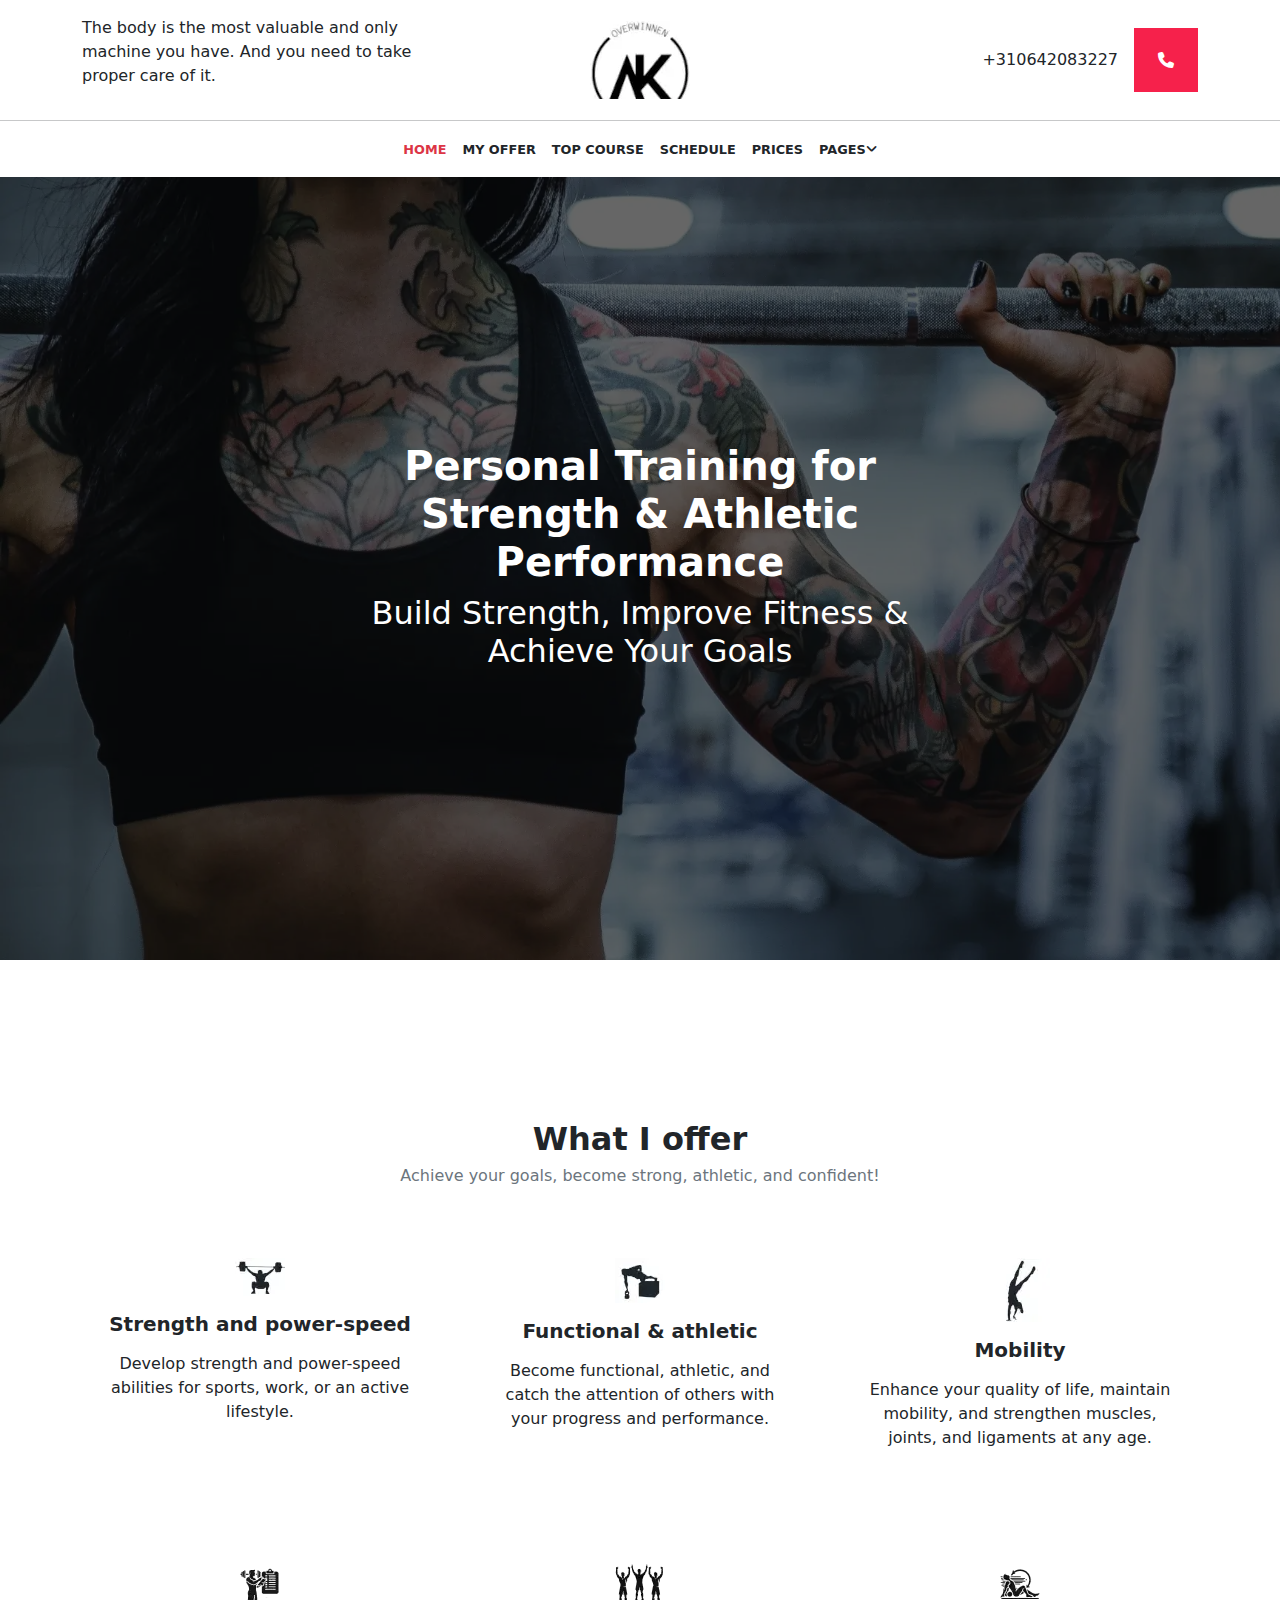
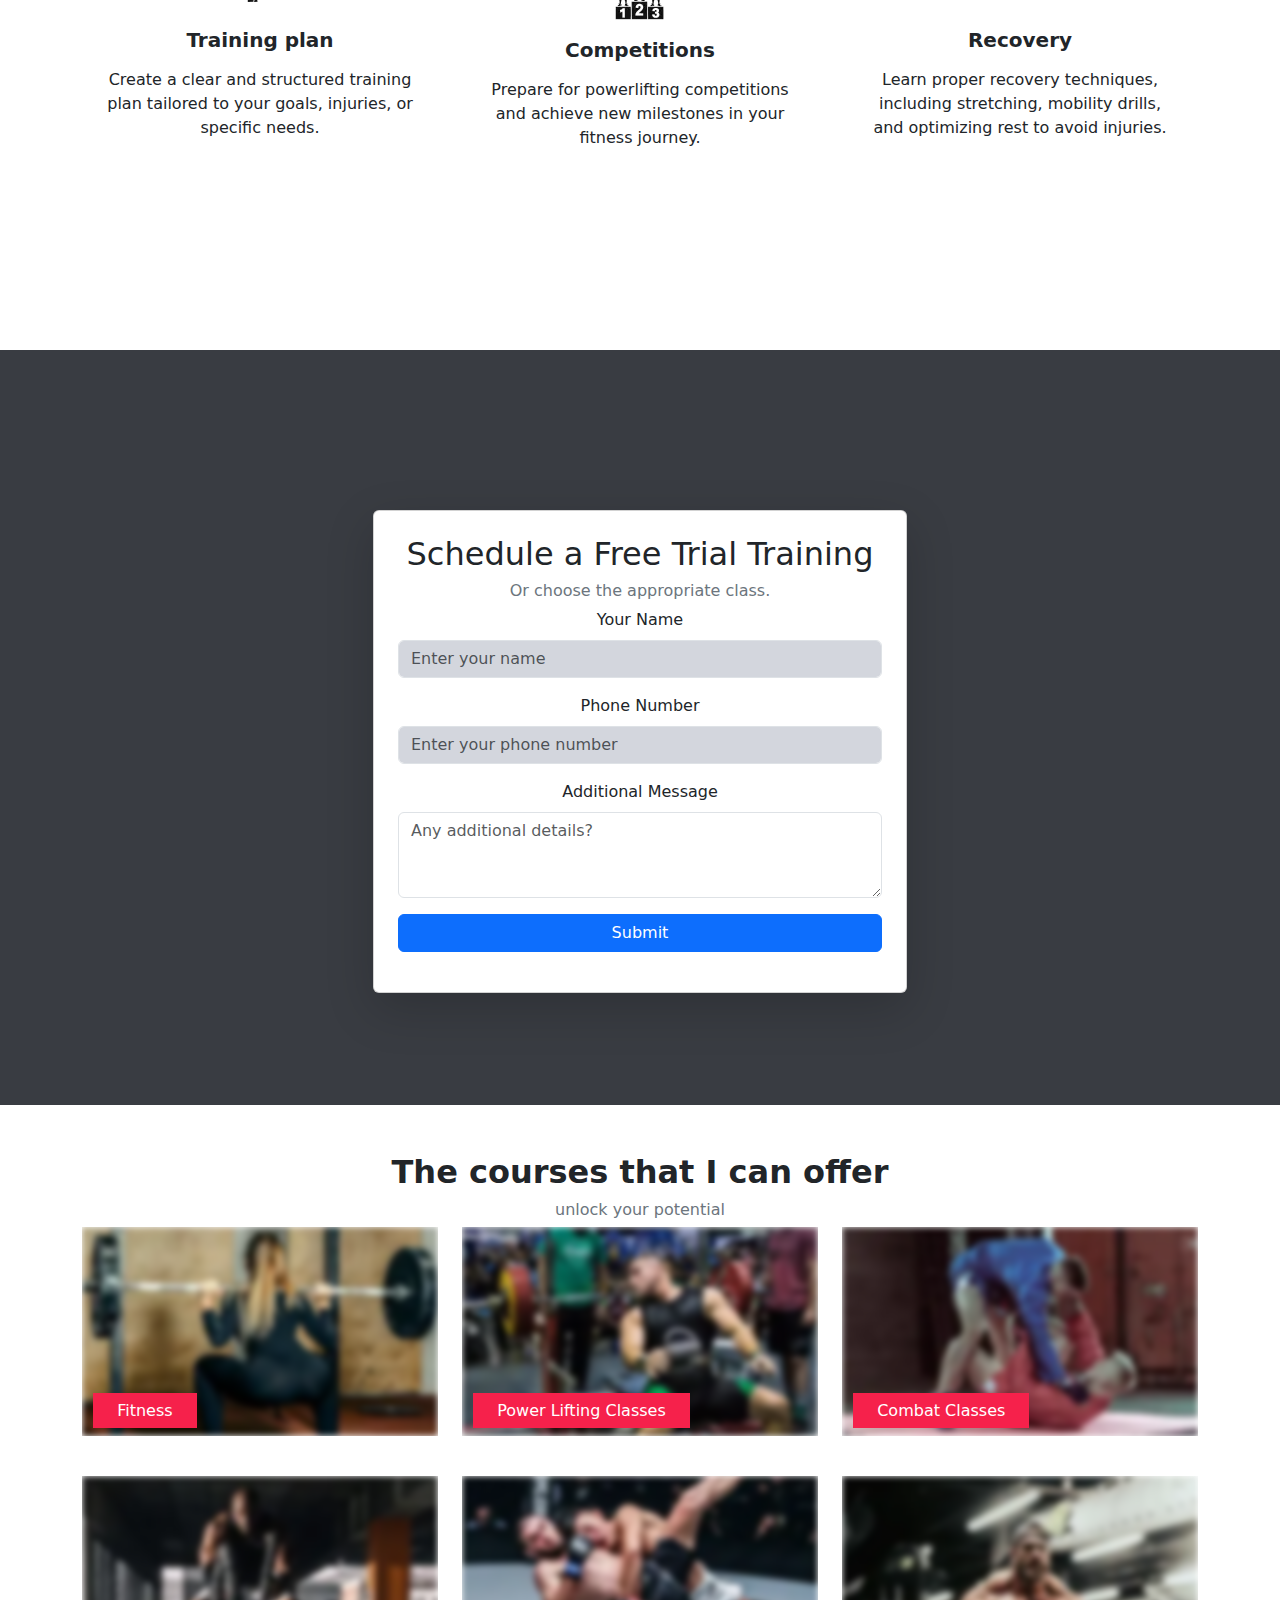
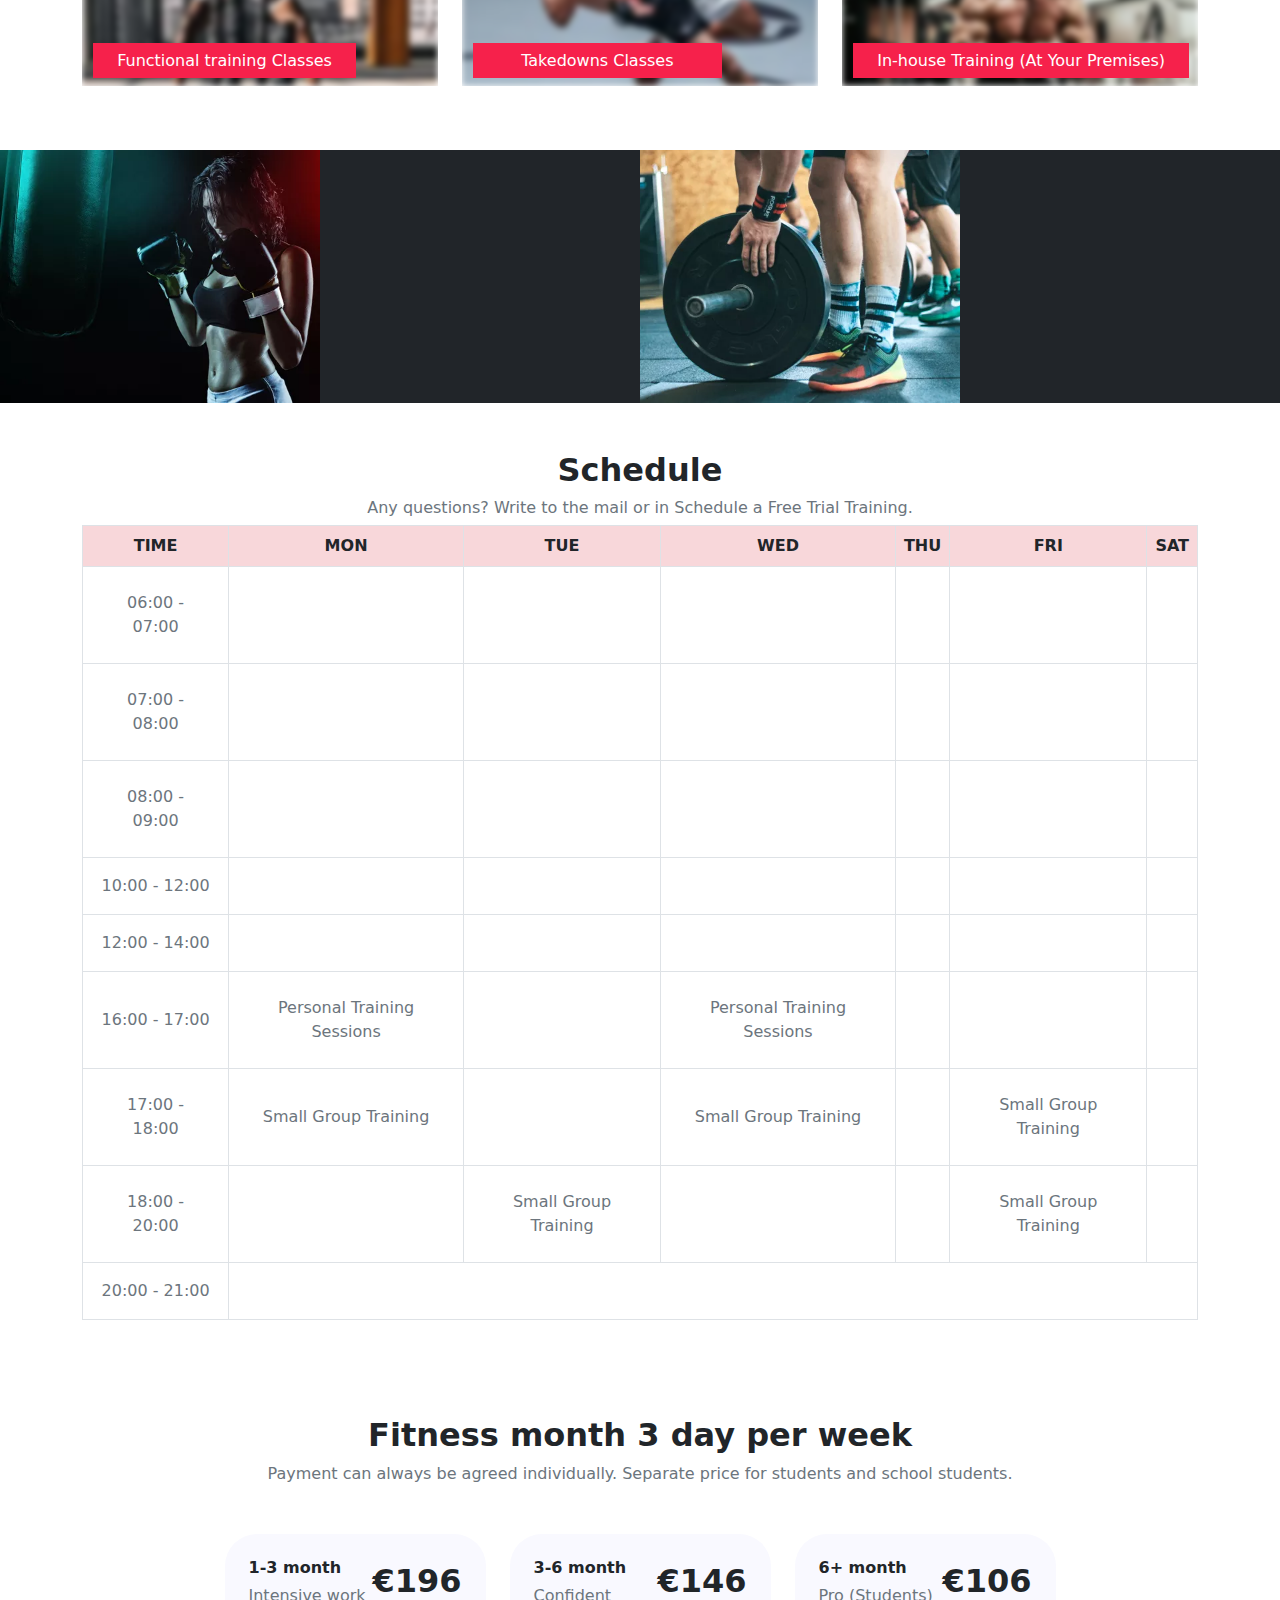
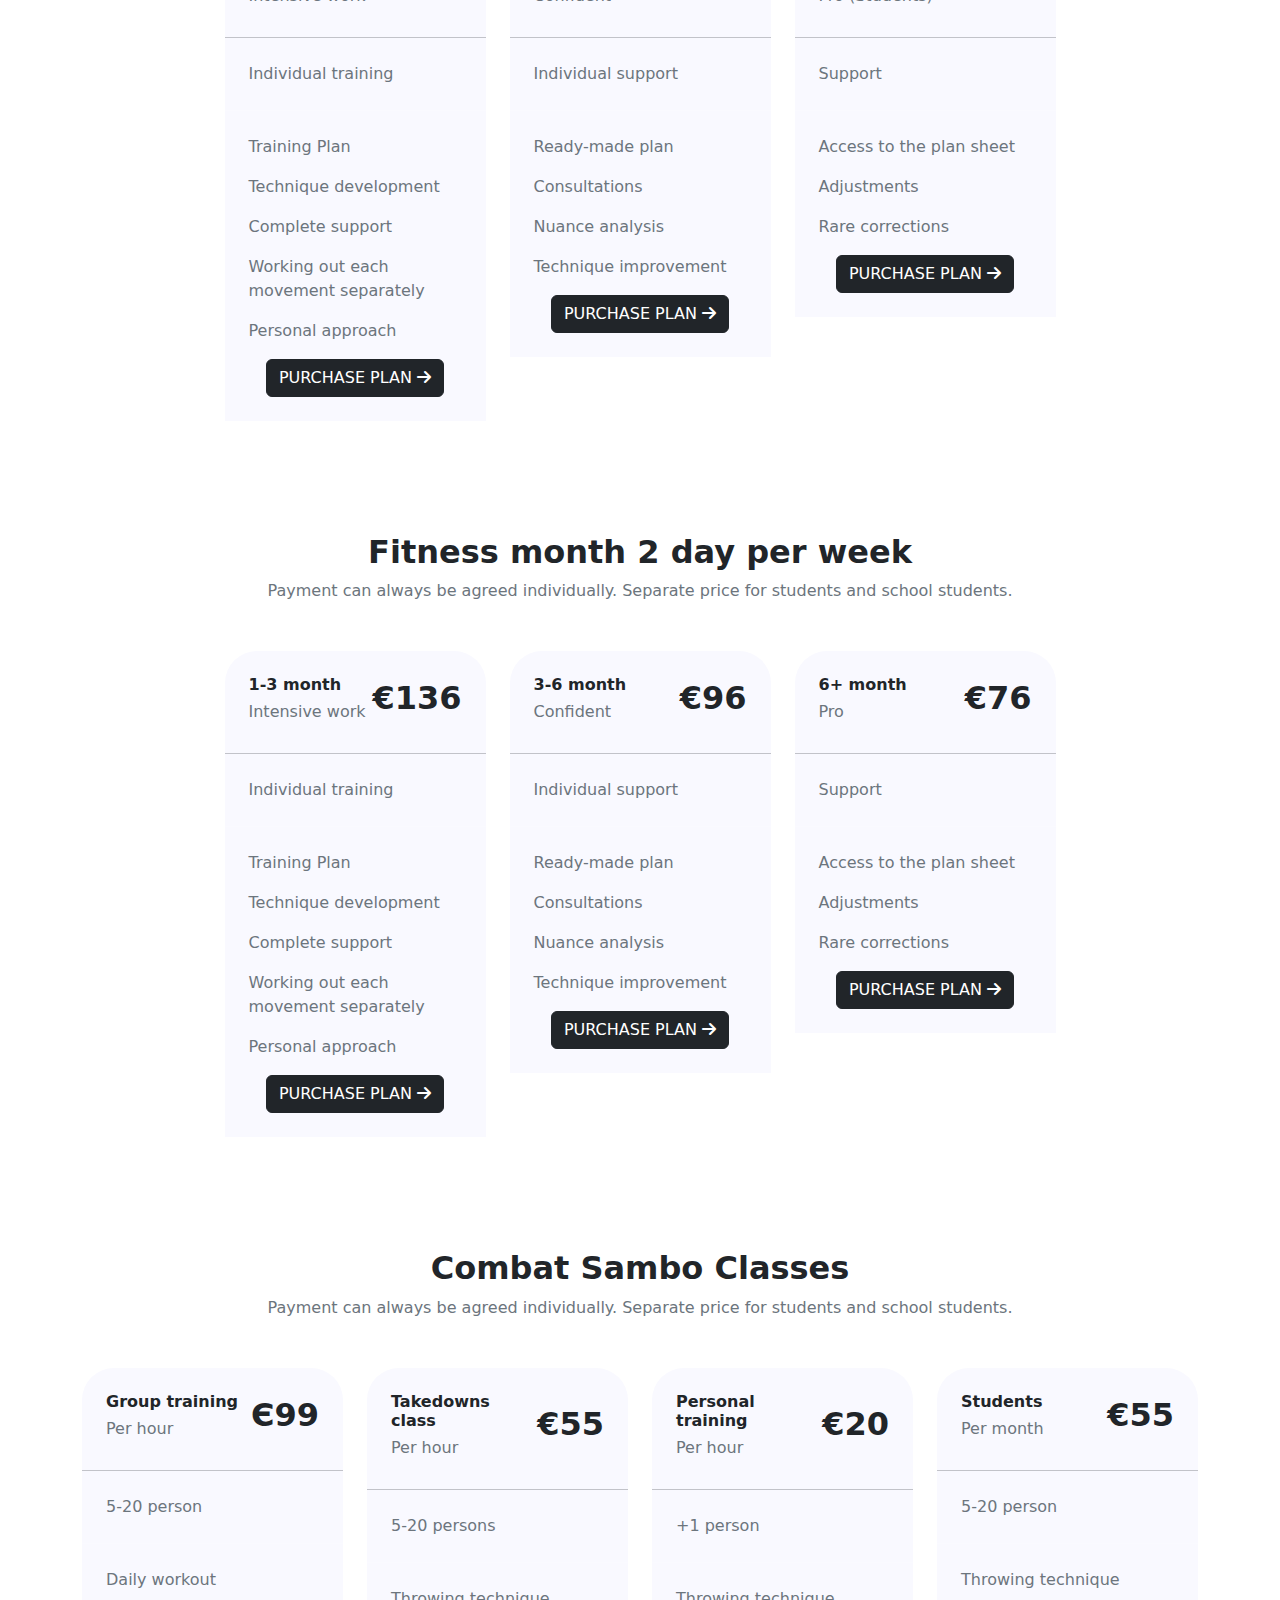
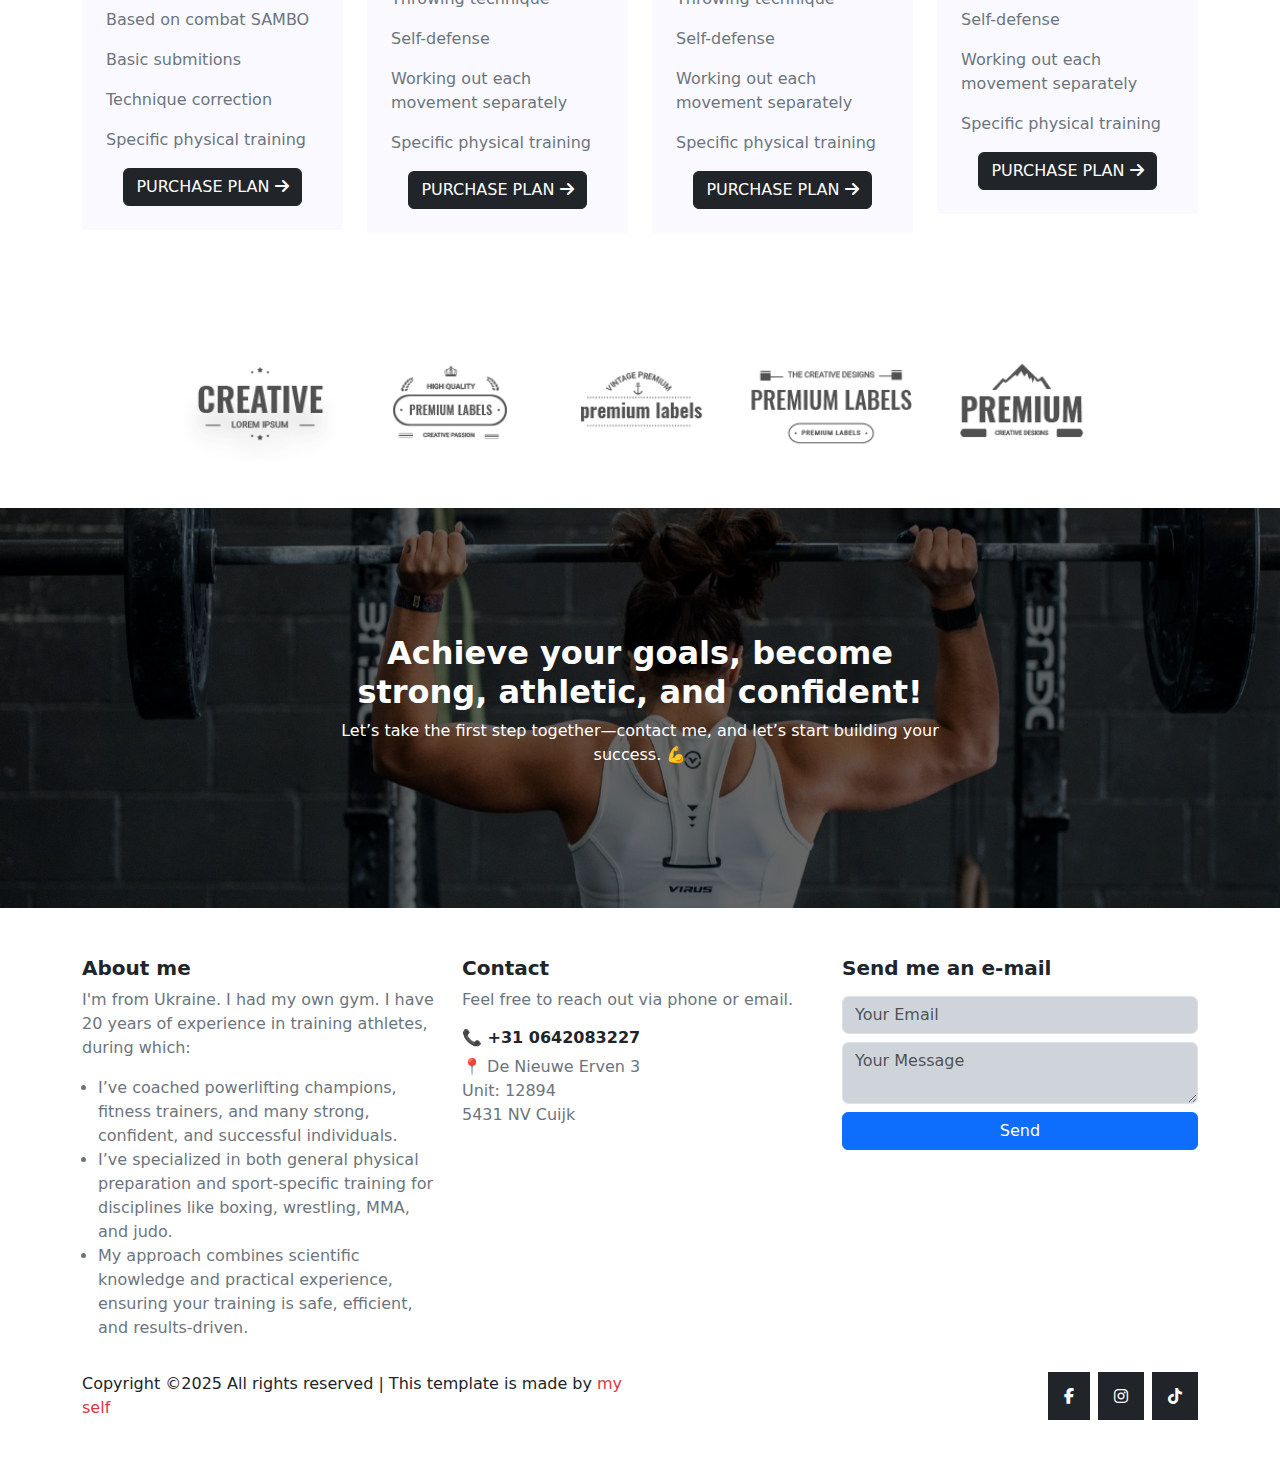
==== index.html @ 1ed9844e "sambo" ====
<!DOCTYPE html>
<html lang="en">
  <head>
    <meta charset="UTF-8" />
    <meta name="viewport" content="width=device-width, initial-scale=1.0" />
    <meta name="description" content="Get professional fitness and self-defense training with a personal coach. Achieve your goals with tailored workout plans and expert guidance.">
    <meta name="keywords" content="fitness training, personal trainer, self-defense, workout plans, strength training, martial arts, coaching, Combat Sambo, Grappling">
    <meta name="robots" content="index, follow">
    <link rel="icon" href="./src/assets/images/logo.webp" />
    <link rel="canonical" href="https://overwinnen.it.com/">
    <script type="application/ld+json">
      {
        "@context": "https://schema.org",
        "@type": "LocalBusiness",
        "name": "Overwinnen",
        "image": "https://overwinnen.it.com/src/assets/images/logo.webp",
        "address": {
          "@type": "PostalAddress",
          "streetAddress": "De Nieuwe Erven 3, Unit: 12894",
          "postalCode": "5431 NV",
          "addressLocality": "Cuijk",
          "addressCountry": "NL"
        },
        "telephone": "+31 0642083227",
        "email": "antonklimovv@gmail.com",
        "url": "https://overwinnen.it.com",
        "priceRange": "$$"
      }
    </script>
    <title>Personal Trainer Den Bosch | Fitness, Combat Sambo, Grappling & Self-Defense</title>
    <link rel="stylesheet" href="./src/assets/libraries/bootstrap/css/bootstrap.min.css" />
    <link rel="stylesheet" href="./src/assets/fonts/fontawesome/css/all.min.css" />
    <link rel="stylesheet" href="./src/assets/fonts/fontawesome/css/fontawesome.min.css" />
    <link rel="stylesheet" href="./src/assets/css/main.css" />
  </head>

    <!-- Google tag (gtag.js) -->
  <script async src="https://www.googletagmanager.com/gtag/js?id=G-F31FZPHJV6"></script>
  <script>
    window.dataLayer = window.dataLayer || [];
    function gtag(){dataLayer.push(arguments);}
    gtag('js', new Date());

    gtag('config', 'G-F31FZPHJV6');
  </script>

  <body>
    <!-- Header -->
    <header id="header" class="position-fixed bg-white w-100 top-0 pt-3">
      <div class="top">
        <div class="container">
          <div class="row justify-content-between align-items-center">
            <div class="col-lg-4">
              <p>The body is the most valuable and only machine you have. And you need to take proper care of it.</p>
            </div>
            <div class="col-lg-4 col-md-6 col-sm-12">
              <div class="img text-center">
                <img
                  class="img-fluid"
                  src="./src/assets/images/logo.webp"
                  alt="logo"
                />
              </div>
            </div>
            <div class="col-lg-4 col-md-6">
              <div
                class="contact d-flex align-items-center justify-content-end column-gap-3"
              >
                <a
                  class="text-decoration-none text-dark"
                  href="tel:+310642083227"
                >
                  +310642083227
                </a>
                <a class="bg" href="#"
                  ><i class="fa-solid fa-phone p-4 text-white"></i
                ></a>
              </div>
            </div>
          </div>
        </div>
      </div>
      <hr />
      <div class="bottom">
        <ul
          class="menu list-unstyled d-flex column-gap-3 justify-content-center"
        >
          <li>
            <a
              class="fw-bold text-decoration-none text-danger"
              href="./index.html"
              >HOME</a
            >
          </li>
          <li>
            <a class="fw-bold text-decoration-none text-dark" href="#offer"
              >MY OFFER</a
            >
          </li>
          <li>
            <a class="fw-bold text-decoration-none text-dark" href="#course"
              >TOP COURSE</a
            >
          </li>
          <li>
            <a class="fw-bold text-decoration-none text-dark" href="#schedule"
              >SCHEDULE</a
            >
          </li>
          <!-- <li>
            <a class="fw-bold text-decoration-none text-dark" href="#traniner"
              >TRAINER</a
            >
          </li> -->
          <li>
            <a class="fw-bold text-decoration-none text-dark" href="#plan"
              >PRICES</a
            >
          </li>
          <li class="dropdown position-relative">
            <a class="fw-bold text-decoration-none text-dark" href="#"
              >PAGES<i class="fa-solid fa-angle-down"></i
            ></a>
            <ul
              class="position-absolute list-unstyled bg-white p-2 shadow rounded-3 d-none"
            >
              <li>
                <a
                  class="fw-bold text-decoration-none text-dark"
                  href="bieden.html"
                  >Bieden</a
                >
              </li>
              <!-- <li>
                <a
                  class="fw-bold text-decoration-none text-dark"
                  href="elements.html"
                  >Elements</a
                >
              </li> -->
            </ul>
          </li>
        </ul>
      </div>
    </header>
    <!-- Main -->
    <main id="main">
      <!-- Home -->
      <section id="home" class="position-relative z-1">
        <div class="container">
          <div class="content position-absolute text-center">
            <h1 class="text-white fw-bold">Personal Training for Strength & Athletic Performance</h1>
            <h2 class="text-white">Build Strength, Improve Fitness & Achieve Your Goals</h2>
          </div>
        </div>
      </section>
      <!-- Offer -->
      <section id="offer">
        <div class="container text-center">
          <h2 class="fw-bold">What I offer</h2>
          <h6 class="text-secondary">
            Achieve your goals, become strong, athletic, and confident!
          </h6>
          <div class="row justify-content-center mt-5">
            <div class="col-lg-4 col-md-4 col-sm-6">
              <div class="wrapper rounded-3 p-4">
                <img
                  class="img-fluid"
                  src="./src/assets/images/1strpower.webp"
                  alt="offer"
                />
                <h5 class="fw-bold my-3">Strength and power-speed</h5>
                <p>
                  Develop strength and power-speed abilities for sports, work, or an active lifestyle.
                </p>
              </div>
            </div>
            <div class="col-lg-4 col-md-4 col-sm-6">
              <div class="wrapper rounded-3 p-4">
                <img
                  class="img-fluid"
                  src="./src/assets/images/2funktion.webp"
                  alt="offer"
                />
                <h5 class="fw-bold my-3">Functional & athletic</h5>
                <p>
                  Become functional, athletic, and catch the attention of others with your progress and performance.
                </p>
              </div>
            </div>
            <div class="col-lg-4 col-md-4 col-sm-6">
              <div class="wrapper rounded-3 p-4">
                <img
                  class="img-fluid"
                  src="./src/assets/images/3mobil.webp"
                  alt="offer"
                />
                <h5 class="fw-bold my-3">Mobility</h5>
                <p>
                  Enhance your quality of life, maintain mobility, and strengthen muscles, joints, and ligaments at any age.
                </p>
              </div>
            </div>
          </div>
          <div class="row justify-content-center mt-5">
            <div class="col-lg-4 col-md-4 col-sm-6">
              <div class="wrapper rounded-3 p-4">
                <img
                  class="img-fluid"
                  src="./src/assets/images/4plan.webp"
                  alt="offer"
                />
                <h5 class="fw-bold my-3">Training plan</h5>
                <p>
                  Create a clear and structured training plan tailored to your goals, injuries, or specific needs.
                </p>
              </div>
            </div>
            <div class="col-lg-4 col-md-4 col-sm-6">
              <div class="wrapper rounded-3 p-4">
                <img
                  class="img-fluid"
                  src="./src/assets/images/5competition.webp"
                  alt="offer"
                />
                <h5 class="fw-bold my-3">Competitions</h5>
                <p>
                  Prepare for powerlifting competitions and achieve new milestones in your fitness journey.
                </p>
              </div>
            </div>
            <div class="col-lg-4 col-md-4 col-sm-6">
              <div class="wrapper rounded-3 p-4">
                <img
                  class="img-fluid"
                  src="./src/assets/images/6recover.webp"
                  alt="offer"
                />
                <h5 class="fw-bold my-3">Recovery</h5>
                <p>
                  Learn proper recovery techniques, including stretching, mobility drills, and optimizing rest to avoid injuries.
                </p>
              </div>
            </div>
          </div>
        </div>
      </section>
      <!-- Index -->
      <section id="index">
        <div class="container text-center">
          
          <div class="container mt-5">
            <div class="row justify-content-center">
                <div class="col-md-6">
                    <div class="card shadow-lg p-4">
                        <h2 class="text-center">Schedule a Free Trial Training</h2>
                        <h6 class="text-secondary text-center">
                          Or choose the appropriate class.
                        </h6>
                        <form id="trialForm">
                            <div class="mb-3">
                                <label for="name" class="form-label">Your Name</label>
                                <input type="text" class="form-control" id="name" name="name" placeholder="Enter your name" required>
                            </div>
        
                            <div class="mb-3">
                                <label for="phone" class="form-label">Phone Number</label>
                                <input type="tel" class="form-control" id="phone" name="phone" placeholder="Enter your phone number" required>
                            </div>
        
                            <div class="mb-3">
                                <label for="message" class="form-label">Additional Message</label>
                                <textarea class="form-control" id="message" name="message" rows="3" placeholder="Any additional details?"></textarea>
                            </div>
        
                            <button type="submit" class="btn btn-primary w-100">Submit</button>
                        </form>
                        <div id="responseMessage" class="mt-3 text-center"></div>
                    </div>
                </div>
            </div>
        </div>
        </div>
      </section>
      <!-- Course -->
      <section id="course" class="py-5">
        <div class="container">
          <h2 class="fw-bold text-center">
            The courses that I can offer
          </h2>
          <h6 class="text-secondary text-center">
            unlock your potential
          </h6>
          <div class="row row-gap-4">
            <div class="col-lg-4 col-md-4 col-sm-6">
              <div class="wrapper">
                <div class="img position-relative overflow-hidden">
                  <img
                    class="img-fluid w-100"
                    src="./src/assets/images/c1.webp"
                    alt="course"
                  />
                  <h6 class="position-absolute text-white px-4 py-2">
                    Fitness
                  </h6>
                </div>
                <div class="text d-flex justify-content-between mt-2">
                  <!-- <h6 class="fw-bold">Small group per month:</h6>
                  <h6 class="fw-bold"> Є149</h6> -->
                </div>
                <div class="text d-flex justify-content-between mt-2">
                  <!-- <h6 class="fw-bold">Personal:</h6>
                  <h6 class="fw-bold">Є49</h6> -->
                </div>
              </div>
            </div>
            <div class="col-lg-4 col-md-4 col-sm-6">
              <div class="wrapper">
                <div class="img position-relative overflow-hidden">
                  <img
                    class="img-fluid w-100"
                    src="./src/assets/images/c2lift.webp"
                    alt="course"
                  />
                  <h6 class="position-absolute text-white px-4 py-2">
                    Power Lifting Classes
                  </h6>
                </div>
                <div class="text d-flex justify-content-between mt-2">
                  <!-- <h6 class="fw-bold">Small group per month:</h6>
                  <h6 class="fw-bold"> Є149</h6> -->
                </div>
                <div class="text d-flex justify-content-between mt-2">
                  <!-- <h6 class="fw-bold">Personal:</h6>
                  <h6 class="fw-bold">Є49</h6> -->
                </div>
              </div>
            </div>
            <div class="col-lg-4 col-md-4 col-sm-6">
              <div class="wrapper">
                <div class="img position-relative overflow-hidden">
                  <img
                    class="img-fluid w-100"
                    src="./src/assets/images/c3sambo.webp"
                    alt="course"
                  />
                  <h6 class="position-absolute text-white px-4 py-2">
                    Combat Classes
                  </h6>
                </div>
                <div class="text d-flex justify-content-between mt-2">
                  <!-- <h6 class="fw-bold">Small group per month:</h6>
                  <h6 class="fw-bold"> Є148</h6> -->
                </div>
                <div class="text d-flex justify-content-between mt-2">
                  <!-- <h6 class="fw-bold">Personal:</h6>
                  <h6 class="fw-bold">Є49</h6> -->
                </div>
              </div>
            </div>
            <div class="col-lg-4 col-md-4 col-sm-6">
              <div class="wrapper">
                <div class="img position-relative overflow-hidden">
                  <img
                    class="img-fluid w-100"
                    src="./src/assets/images/c4func.webp"
                    alt="course"
                  />
                  <h6 class="position-absolute text-white px-4 py-2">
                    Functional training Classes
                  </h6>
                </div>
                <div class="text d-flex justify-content-between mt-2">
                  <!-- <h6 class="fw-bold">Small group per month:</h6>
                  <h6 class="fw-bold"> Є149</h6> -->
                </div>
                <div class="text d-flex justify-content-between mt-2">
                  <!-- <h6 class="fw-bold">Personal:</h6>
                  <h6 class="fw-bold">Є49</h6> -->
                </div>
              </div>
            </div>
            <div class="col-lg-4 col-md-4 col-sm-6">
              <div class="wrapper">
                <div class="img position-relative overflow-hidden">
                  <img
                    class="img-fluid w-100"
                    src="./src/assets/images/c5takd.webp"
                    alt="course"
                  />
                  <h6 class="position-absolute text-white px-5 py-2">
                    Takedowns Classes
                  </h6>
                </div>
                <div class="text d-flex justify-content-between mt-2">
                  <!-- <h6 class="fw-bold">Small group per month:</h6>
                  <h6 class="fw-bold"> Є149</h6> -->
                </div>
                <div class="text d-flex justify-content-between mt-2">
                  <!-- <h6 class="fw-bold">Personal:</h6>
                  <h6 class="fw-bold">Є49</h6> -->
                </div>
              </div>
            </div>
            <div class="col-lg-4 col-md-4 col-sm-6">
              <div class="wrapper">
                <div class="img position-relative overflow-hidden">
                  <img
                    class="img-fluid w-100"
                    src="./src/assets/images/c6body.webp"
                    alt="course"
                  />
                  <h6 class="position-absolute text-white px-4 py-2">
                    In-house Training (At Your Premises)
                  </h6>
                </div>
                <div class="text d-flex justify-content-between mt-2">
                  <!-- <h6 class="fw-bold">Per month:</h6>
                  <h6 class="fw-bold"> Є500</h6> -->
                </div>
                <div class="text d-flex justify-content-between mt-2">
                  <!-- <h6 class="fw-bold">Personal:</h6>
                  <h6 class="fw-bold">Є69</h6> -->
                </div>
              </div>
            </div>
          </div>
        </div>
      </section>
      <!-- Revolutions -->
      <section id="revolutions" class="bg-dark">
        <div class="container-fluid">
          <div class="row align-items-center">
            <div class="col-lg-3 col-md-3 col-sm-6 p-0">
              <div class="img overflow-hidden">
                <img
                  class="img-fluid w-100"
                  src="./src/assets/images/f1.webp"
                  alt="revolution"
                />
              </div>
            </div>
            <div class="col-lg-3 col-md-3 col-sm-6">
              <!-- <h6 class="text-secondary">Basic & Common Repairs</h6>
              <h4 class="fw-bold">Basic Revolutions</h4>
              <p class="text-secondary">
                Computer users and programmers have become so accustomed to
                using Windows, even for the changing capabilities and the
                appearances of the graphical.
              </p> -->
            </div>
            <div class="col-lg-3 col-md-3 col-sm-6 p-0">
              <div class="img overflow-hidden">
                <img
                  class="img-fluid w-100"
                  src="./src/assets/images/f2.webp"
                  alt="revolution"
                />
              </div>
            </div>
            <div class="col-lg-3 col-md-3 col-sm-6">
              <!-- <h6 class="text-secondary">Basic & Common Repairs</h6>
              <h4 class="fw-bold">Basic Revolutions</h4>
              <p class="text-secondary">
                Computer users and programmers have become so accustomed to
                using Windows, even for the changing capabilities and the
                appearances of the graphical.
              </p> -->
            </div>
          </div>
        </div>
      </section>
      <!-- Schedule -->
<section id="schedule" class="py-5">
  <div class="container text-center">
    <h2 class="fw-bold">Schedule</h2>
    <h6 class="text-secondary text-center">
      Any questions? Write to the mail or in Schedule a Free Trial Training.
    </h6>
    <table class="border m-auto">
      <thead class="border">
        <tr>
          <th class="border bg-danger-subtle p-2">TIME</th>
          <th class="border bg-danger-subtle p-2">MON</th>
          <th class="border bg-danger-subtle p-2">TUE</th>
          <th class="border bg-danger-subtle p-2">WED</th>
          <th class="border bg-danger-subtle p-2">THU</th>
          <th class="border bg-danger-subtle p-2">FRI</th>
          <th class="border bg-danger-subtle p-2">SAT</th>
        </tr>
      </thead>
      <tbody>
        <tr class="border">
          <td class="border text-secondary p-4">06:00 - 07:00</td>
          <td class="border text-secondary p-4"></td>
          <td class="border text-secondary p-4"></td>
          <td class="border text-secondary p-4"></td>
          <td class="border text-secondary p-4"></td>
          <td class="border text-secondary p-4"></td>
          <td class="border text-secondary p-4"></td>
        </tr>
        <tr class="border">
          <td class="border text-secondary p-4">07:00 - 08:00</td>
          <td class="border text-secondary p-4"></td>
          <td class="border text-secondary p-4"></td>
          <td class="border text-secondary p-4"></td>
          <td class="border text-secondary p-4"></td>
          <td class="border text-secondary p-4"></td>
          <td class="border text-secondary p-4"></td>
        </tr>
        <tr class="border">
          <td class="border text-secondary p-4">08:00 - 09:00</td>
          <td class="border text-secondary p-4"></td>
          <td class="border text-secondary p-4"></td>
          <td class="border text-secondary p-4"></td>
          <td class="border text-secondary p-4"></td>
          <td class="border text-secondary p-4"></td>
          <td class="border text-secondary p-4"></td>
        </tr>
        <tr class="border">
          <td class="border text-secondary p-3">10:00 - 12:00</td>
          <!-- <td colspan="6" class="border text-secondary p-3">Small Group Training</td> -->
          <td class="border text-secondary p-4"></td>
          <td class="border text-secondary p-4"></td>
          <td class="border text-secondary p-4"></td>
          <td class="border text-secondary p-4"></td>
          <td class="border text-secondary p-4"></td>
          <td class="border text-secondary p-4"></td>
        </tr>
        <tr class="border">
          <td class="border text-secondary p-3">12:00 - 14:00</td>
          <!-- <td colspan="6" class="border text-secondary p-3">Open Gym</td> -->
          <td class="border text-secondary p-4"></td>
          <td class="border text-secondary p-4"></td>
          <td class="border text-secondary p-4"></td>
          <td class="border text-secondary p-4"></td>
          <td class="border text-secondary p-4"></td>
          <td class="border text-secondary p-4"></td>
        </tr>
        <tr class="border">
          <td class="border text-secondary p-3">16:00 - 17:00</td>
          <!-- <td colspan="6" class="border text-secondary p-3">Personal Training Sessions</td> -->
          <td class="border text-secondary p-4">Personal Training Sessions</td>
          <td class="border text-secondary p-4"></td>
          <td class="border text-secondary p-4">Personal Training Sessions</td>
          <td class="border text-secondary p-4"></td>
          <td class="border text-secondary p-4"></td>
          <td class="border text-secondary p-4"></td>
        </tr>
        <tr class="border">
          <td class="border text-secondary p-4">17:00 - 18:00</td>
          <td class="border text-secondary p-4">Small Group Training</td>
          <td class="border text-secondary p-4"></td>
          <td class="border text-secondary p-4">Small Group Training</td>
          <td class="border text-secondary p-4"></td>
          <td class="border text-secondary p-4">Small Group Training</td>
          <td class="border text-secondary p-4"></td>
        </tr>
        <tr class="border">
          <td class="border text-secondary p-4">18:00 - 20:00</td>
          <td class="border text-secondary p-4"></td>
          <td class="border text-secondary p-4">Small Group Training</td>
          <td class="border text-secondary p-4"></td>
          <td class="border text-secondary p-4"></td>
          <td class="border text-secondary p-4">Small Group Training</td>
          <td class="border text-secondary p-4"></td>
        </tr>
        <tr class="border">
          <td class="border text-secondary p-3">20:00 - 21:00</td>
          <td colspan="6" class="border text-secondary p-3"></td>
        </tr>
      </tbody>
    </table>
  </div>
</section>
      <!-- Plan -->
      <section id="plan" class="py-5">
        <div class="container">
          <h2 class="fw-bold text-center">Fitness month 3 day per week</h2>
          <p class="text-secondary mb-5 text-center">
            Payment can always be agreed individually. Separate price for students and school students.
          </p>
          <div class="row justify-content-center">
            <div class="col-lg-3 col-md-4 col-sm-6">
              <div class="wrapper">
                <div
                  class="top d-flex align-items-center p-4 justify-content-between">
                  <div class="text">
                    <h6 class="fw-bold">1-3 month</h6>
                    <h6 class="text-secondary">Intensive work</h6>
                  </div>
                  <div class="price">
                    <h2 class="fw-bold">€196</h2>
                  </div>
                </div>
                <hr class="m-0" />
                <p class="text-secondary p-4 m-0">Individual training</p>
                <hr class="m-0 text-white" />
                <ul class="list-unstyled p-4">
                  <li class="text-secondary mb-3">Training Plan</li>
                  <li class="text-secondary mb-3">
                    Technique development
                  </li>
                  <li class="text-secondary mb-3">
                    Complete support
                  </li>
                  <li class="text-secondary mb-3">Working out each movement separately</li>
                  <li class="text-secondary mb-3">Personal approach</li>
                  <li class="text-center">
                    <a class="btn btn-dark" href="#index"
                      >PURCHASE PLAN <i class="fa-solid fa-arrow-right"></i
                    ></a>
                  </li>
                </ul>
              </div>
            </div>
            <div class="col-lg-3 col-md-4 col-sm-6">
              <div class="wrapper">
                <div
                  class="top d-flex align-items-center p-4 justify-content-between">
                  <div class="text">
                    <h6 class="fw-bold">3-6 month</h6>
                    <h6 class="text-secondary">Confident</h6>
                  </div>
                  <div class="price">
                    <h2 class="fw-bold">€146</h2>
                  </div>
                </div>
                <hr class="m-0" />
                <p class="text-secondary p-4 m-0">Individual support</p>
                <hr class="m-0 text-white" />
                <ul class="list-unstyled p-4">
                  <li class="text-secondary mb-3">Ready-made plan</li>
                  <li class="text-secondary mb-3">
                    Consultations
                  </li>
                  <li class="text-secondary mb-3">
                    Nuance analysis
                  </li>
                  <li class="text-secondary mb-3">Technique improvement</li>
                  <li class="text-secondary mb-3"></li>
                  <li class="text-center">
                    <a class="btn btn-dark" href="#index"
                      >PURCHASE PLAN <i class="fa-solid fa-arrow-right"></i
                    ></a>
                  </li>
                </ul>
              </div>
            </div>
            <div class="col-lg-3 col-md-4 col-sm-6">
              <div class="wrapper">
                <div
                  class="top d-flex align-items-center p-4 justify-content-between">
                  <div class="text">
                    <h6 class="fw-bold">6+ month</h6>
                    <h6 class="text-secondary">Pro (Students)</h6>
                  </div>
                  <div class="price">
                    <h2 class="fw-bold">€106</h2>
                  </div>
                </div>
                <hr class="m-0" />
                <p class="text-secondary p-4 m-0">Support</p>
                <hr class="m-0 text-white" />
                <ul class="list-unstyled p-4">
                  <li class="text-secondary mb-3">Access to the plan sheet</li>
                  <li class="text-secondary mb-3">
                    Adjustments
                  </li>
                  <li class="text-secondary mb-3">
                    Rare corrections
                  </li>
                  <li class="text-secondary mb-3"></li>
                  <li class="text-secondary mb-3"></li>
                  <li class="text-center">
                    <a class="btn btn-dark" href="#index"
                      >PURCHASE PLAN <i class="fa-solid fa-arrow-right"></i
                    ></a>
                  </li>
                </ul>
              </div>
            </div>
          </div>
        </div>
      </section>
      <!-- 2 day per week-->

      <section id="plan" class="py-5">
        <div class="container">
          <h2 class="fw-bold text-center">Fitness month 2 day per week</h2>
          <p class="text-secondary mb-5 text-center">
            Payment can always be agreed individually. Separate price for students and school students.
          </p>
          <div class="row justify-content-center">
            <div class="col-lg-3 col-md-4 col-sm-6">
              <div class="wrapper">
                <div
                  class="top d-flex align-items-center p-4 justify-content-between">
                  <div class="text">
                    <h6 class="fw-bold">1-3 month</h6>
                    <h6 class="text-secondary">Intensive work</h6>
                  </div>
                  <div class="price">
                    <h2 class="fw-bold">€136</h2>
                  </div>
                </div>
                <hr class="m-0" />
                <p class="text-secondary p-4 m-0">Individual training</p>
                <hr class="m-0 text-white" />
                <ul class="list-unstyled p-4">
                  <li class="text-secondary mb-3">Training Plan</li>
                  <li class="text-secondary mb-3">
                    Technique development
                  </li>
                  <li class="text-secondary mb-3">
                    Complete support
                  </li>
                  <li class="text-secondary mb-3">Working out each movement separately</li>
                  <li class="text-secondary mb-3">Personal approach</li>
                  <li class="text-center">
                    <a class="btn btn-dark" href="#index"
                      >PURCHASE PLAN <i class="fa-solid fa-arrow-right"></i
                    ></a>
                  </li>
                </ul>
              </div>
            </div>
            <div class="col-lg-3 col-md-4 col-sm-6">
              <div class="wrapper">
                <div
                  class="top d-flex align-items-center p-4 justify-content-between">
                  <div class="text">
                    <h6 class="fw-bold">3-6 month</h6>
                    <h6 class="text-secondary">Confident</h6>
                  </div>
                  <div class="price">
                    <h2 class="fw-bold">€96</h2>
                  </div>
                </div>
                <hr class="m-0" />
                <p class="text-secondary p-4 m-0">Individual support</p>
                <hr class="m-0 text-white" />
                <ul class="list-unstyled p-4">
                  <li class="text-secondary mb-3">Ready-made plan</li>
                  <li class="text-secondary mb-3">
                    Consultations
                  </li>
                  <li class="text-secondary mb-3">
                    Nuance analysis
                  </li>
                  <li class="text-secondary mb-3">Technique improvement</li>
                  <li class="text-secondary mb-3"></li>
                  <li class="text-center">
                    <a class="btn btn-dark" href="#index"
                      >PURCHASE PLAN <i class="fa-solid fa-arrow-right"></i
                    ></a>
                  </li>
                </ul>
              </div>
            </div>
            <div class="col-lg-3 col-md-4 col-sm-6">
              <div class="wrapper">
                <div
                  class="top d-flex align-items-center p-4 justify-content-between">
                  <div class="text">
                    <h6 class="fw-bold">6+ month</h6>
                    <h6 class="text-secondary">Pro</h6>
                  </div>
                  <div class="price">
                    <h2 class="fw-bold">€76</h2>
                  </div>
                </div>
                <hr class="m-0" />
                <p class="text-secondary p-4 m-0">Support</p>
                <hr class="m-0 text-white" />
                <ul class="list-unstyled p-4">
                  <li class="text-secondary mb-3">Access to the plan sheet</li>
                  <li class="text-secondary mb-3">
                    Adjustments
                  </li>
                  <li class="text-secondary mb-3">
                    Rare corrections
                  </li>
                  <li class="text-secondary mb-3"></li>
                  <li class="text-secondary mb-3"></li>
                  <li class="text-center">
                    <a class="btn btn-dark" href="#index"
                      >PURCHASE PLAN <i class="fa-solid fa-arrow-right"></i
                    ></a>
                  </li>
                </ul>
              </div>
            </div>
          </div>
        </div>
      </section>

    <!--Other Classes-->

    <section id="plan" class="py-5">
      <div class="container">
        <h2 class="fw-bold text-center">Combat Sambo Classes</h2>
        <p class="text-secondary mb-5 text-center">
          Payment can always be agreed individually. Separate price for students and school students.
        </p>
        <div class="row justify-content-center">
          <div class="col-lg-3 col-md-4 col-sm-6">
            <div class="wrapper">
              <div
                class="top d-flex align-items-center p-4 justify-content-between"
              >
                <div class="text">
                  <h6 class="fw-bold">Group training</h6>
                  <h6 class="text-secondary">Per hour</h6>
                </div>
                <div class="price">
                  <h2 class="fw-bold">Є99</h2>
                </div>
              </div>
              <hr class="m-0" />
              <p class="text-secondary p-4 m-0">5-20 person</p>
              <hr class="m-0 text-white" />
              <ul class="list-unstyled p-4">
                <li class="text-secondary mb-3">Daily workout</li>
                <li class="text-secondary mb-3">
                  Based on combat SAMBO
                </li>
                <li class="text-secondary mb-3">
                  Basic submitions
                </li>
                <li class="text-secondary mb-3">Technique correction</li>
                <li class="text-secondary mb-3">Specific physical training</li>
                <li class="text-center">
                  <a class="btn btn-dark" href="#index"
                    >PURCHASE PLAN <i class="fa-solid fa-arrow-right"></i
                  ></a>
                </li>
              </ul>
            </div>
          </div>
          <div class="col-lg-3 col-md-4 col-sm-6">
            <div class="wrapper">
              <div
                class="top d-flex align-items-center p-4 justify-content-between">
                <div class="text">
                  <h6 class="fw-bold">Takedowns class</h6>
                  <h6 class="text-secondary">Per hour</h6>
                </div>
                <div class="price">
                  <h2 class="fw-bold">€55</h2>
                </div>
              </div>
              <hr class="m-0" />
              <p class="text-secondary p-4 m-0">5-20 persons</p>
              <hr class="m-0 text-white" />
              <ul class="list-unstyled p-4">
                <li class="text-secondary mb-3">Throwing technique</li>
                <li class="text-secondary mb-3">
                  
                </li>
                <li class="text-secondary mb-3">
                  Self-defense
                </li>
                <li class="text-secondary mb-3">Working out each movement separately</li>
                <li class="text-secondary mb-3">Specific physical training</li>
                <li class="text-center">
                  <a class="btn btn-dark" href="#index"
                    >PURCHASE PLAN <i class="fa-solid fa-arrow-right"></i
                  ></a>
                </li>
              </ul>
            </div>
          </div>

          <div class="col-lg-3 col-md-4 col-sm-6">
            <div class="wrapper">
              <div
                class="top d-flex align-items-center p-4 justify-content-between">
                <div class="text">
                  <h6 class="fw-bold">Personal training</h6>
                  <h6 class="text-secondary">Per hour</h6>
                </div>
                <div class="price">
                  <h2 class="fw-bold">€20</h2>
                </div>
              </div>
              <hr class="m-0" />
              <p class="text-secondary p-4 m-0">+1 person</p>
              <hr class="m-0 text-white" />
              <ul class="list-unstyled p-4">
                <li class="text-secondary mb-3">Throwing technique</li>
                <li class="text-secondary mb-3">
                  
                </li>
                <li class="text-secondary mb-3">
                  Self-defense
                </li>
                <li class="text-secondary mb-3">Working out each movement separately</li>
                <li class="text-secondary mb-3">Specific physical training</li>
                <li class="text-center">
                  <a class="btn btn-dark" href="#index"
                    >PURCHASE PLAN <i class="fa-solid fa-arrow-right"></i
                  ></a>
                </li>
              </ul>
            </div>
          </div>

          <div class="col-lg-3 col-md-4 col-sm-6">
            <div class="wrapper">
              <div
                class="top d-flex align-items-center p-4 justify-content-between">
                <div class="text">
                  <h6 class="fw-bold">Students</h6>
                  <h6 class="text-secondary">Per month</h6>
                </div>
                <div class="price">
                  <h2 class="fw-bold">€55</h2>
                </div>
              </div>
              <hr class="m-0" />
              <p class="text-secondary p-4 m-0">5-20 person</p>
              <hr class="m-0 text-white" />
              <ul class="list-unstyled p-4">
                <li class="text-secondary mb-3">Throwing technique</li>
                <li class="text-secondary mb-3">
                  
                </li>
                <li class="text-secondary mb-3">
                  Self-defense
                </li>
                <li class="text-secondary mb-3">Working out each movement separately</li>
                <li class="text-secondary mb-3">Specific physical training</li>
                <li class="text-center">
                  <a class="btn btn-dark" href="#index"
                    >PURCHASE PLAN <i class="fa-solid fa-arrow-right"></i
                  ></a>
                </li>
              </ul>
            </div>
          </div>

        </div>
      </div>
    </section>

      <!-- Logos -->
      <section id="logos" class="py-5">
        <div class="container">
          <div class="row justify-content-center">
            <div class="col-lg-2 col-md-2 col-sm-3 col-3">
              <img
                class="img-fluid w-100"
                src="./src/assets/images/l1.png.webp"
                alt="logo"
              />
            </div>
            <div class="col-lg-2 col-md-2 col-sm-3 col-3">
              <img
                class="img-fluid w-100"
                src="./src/assets/images/l2.png.webp"
                alt="logo"
              />
            </div>
            <div class="col-lg-2 col-md-2 col-sm-3 col-3">
              <img
                class="img-fluid w-100"
                src="./src/assets/images/l3.png.webp"
                alt="logo"
              />
            </div>
            <div class="col-lg-2 col-md-2 col-sm-3 col-3">
              <img
                class="img-fluid w-100"
                src="./src/assets/images/l4.png.webp"
                alt="logo"
              />
            </div>
            <div class="col-lg-2 col-md-2 col-sm-3 col-3">
              <img
                class="img-fluid w-100"
                src="./src/assets/images/l5.png.webp"
                alt="logo"
              />
            </div>
          </div>
        </div>
      </section>
      <!-- Member -->
      <div id="member" class="py-5 position-relative z-1">
        <div class="container text-center">
          <div class="content position-absolute">
            <h2 class="fw-bold text-white">Achieve your goals, become strong, athletic, and confident!
            </h2>
            <p class="text-white">
              Let’s take the first step together—contact me, and let’s start building your success. 💪
            </p>
            <!-- <a class="btn btn-danger" href="#">BECOME A MEMBER</a> -->
          </div>
        </div>
      </div>
    </main>
    <!-- Footer -->
    <footer id="footer" class="py-5">
      <div class="container">
        <div class="row justify-content-center">
          <div class="col-lg-4 col-md-4 col-sm-6">
            <h5 class="fw-bold">About me</h5>
            <p class="text-secondary">
              I'm from Ukraine. I had my own gym. I have 20 years of experience in training athletes, during which:
            </p>
            <ul class="text-secondary ps-3">
              <li>I’ve coached powerlifting champions, fitness trainers, and many strong, confident, and successful individuals.</li>
              <li>I’ve specialized in both general physical preparation and sport-specific training for disciplines like boxing, wrestling, MMA, and judo.</li>
              <li>My approach combines scientific knowledge and practical experience, ensuring your training is safe, efficient, and results-driven.</li>
            </ul>
          </div>
          <div class="col-lg-4 col-md-4 col-sm-6">
            <h5 class="fw-bold">Contact</h5>
            <p class="text-secondary">
              Feel free to reach out via phone or email.
            </p>
            <h6 class="fw-bold">📞 +31 0642083227</h4>
            <p class="text-secondary mt-2">
              📍 De Nieuwe Erven 3<br>
              Unit: 12894<br>
              5431 NV Cuijk
            </p>
          </div>
          <div class="col-lg-4 col-md-4 col-sm-6">
            <h5 class="fw-bold">Send me an e-mail</h5>
            <p class="text-secondary">
              
            </p>
    
            <!-- Contact Form -->
            <form action="https://formsubmit.co/antonklimovv@gmail.com" method="POST">
              <input type="hidden" name="_captcha" value="false">
              <input type="hidden" name="_template" value="table">
              <input type="hidden" name="_subject" value="New Contact Request!">
              
              <div class="mb-2">
                <input type="email" name="email" class="form-control bg-dark-subtle" placeholder="Your Email" required>
              </div>
              
              <div class="mb-2">
                <textarea name="message" class="form-control bg-dark-subtle" rows="2" placeholder="Your Message" required></textarea>
              </div>
    
              <button type="submit" class="btn btn-primary w-100">Send</button>
            </form>
          </div>
        </div>
    
        <div class="row justify-content-between mt-3">
          <div class="col-lg-6 col-md-8 col-sm-6">
            <p>
              Copyright ©2025 All rights reserved | This template is made by
              <a class="text-decoration-none text-danger" href="#">my self</a>
            </p>
          </div>
          <div class="col-lg-4 col-md-4 col-sm-4">
            <ul class="list-unstyled d-flex column-gap-2 justify-content-end">
              <li><a href="https://www.facebook.com/Dr.Papus"><i class="fa-brands fa-facebook-f text-white bg-dark p-3"></i></a></li>
              <li><a href="https://www.instagram.com/antonklimovv/"><i class="fa-brands fa-instagram text-white bg-dark p-3"></i></a></li>
              <li><a href="https://www.tiktok.com/@gerardencausse"><i class="fa-brands fa-tiktok text-white bg-dark p-3"></i></a></li>
              
            </ul>
          </div>
        </div>
      </div>
    </footer>
    <!-- Bootstrap JS (Optional, for interactivity) -->
    <script src="https://cdn.jsdelivr.net/npm/bootstrap@5.3.0/dist/js/bootstrap.bundle.min.js"></script>
    <script src="/src/assets/js/script.js"></script>
  </body>
</html>
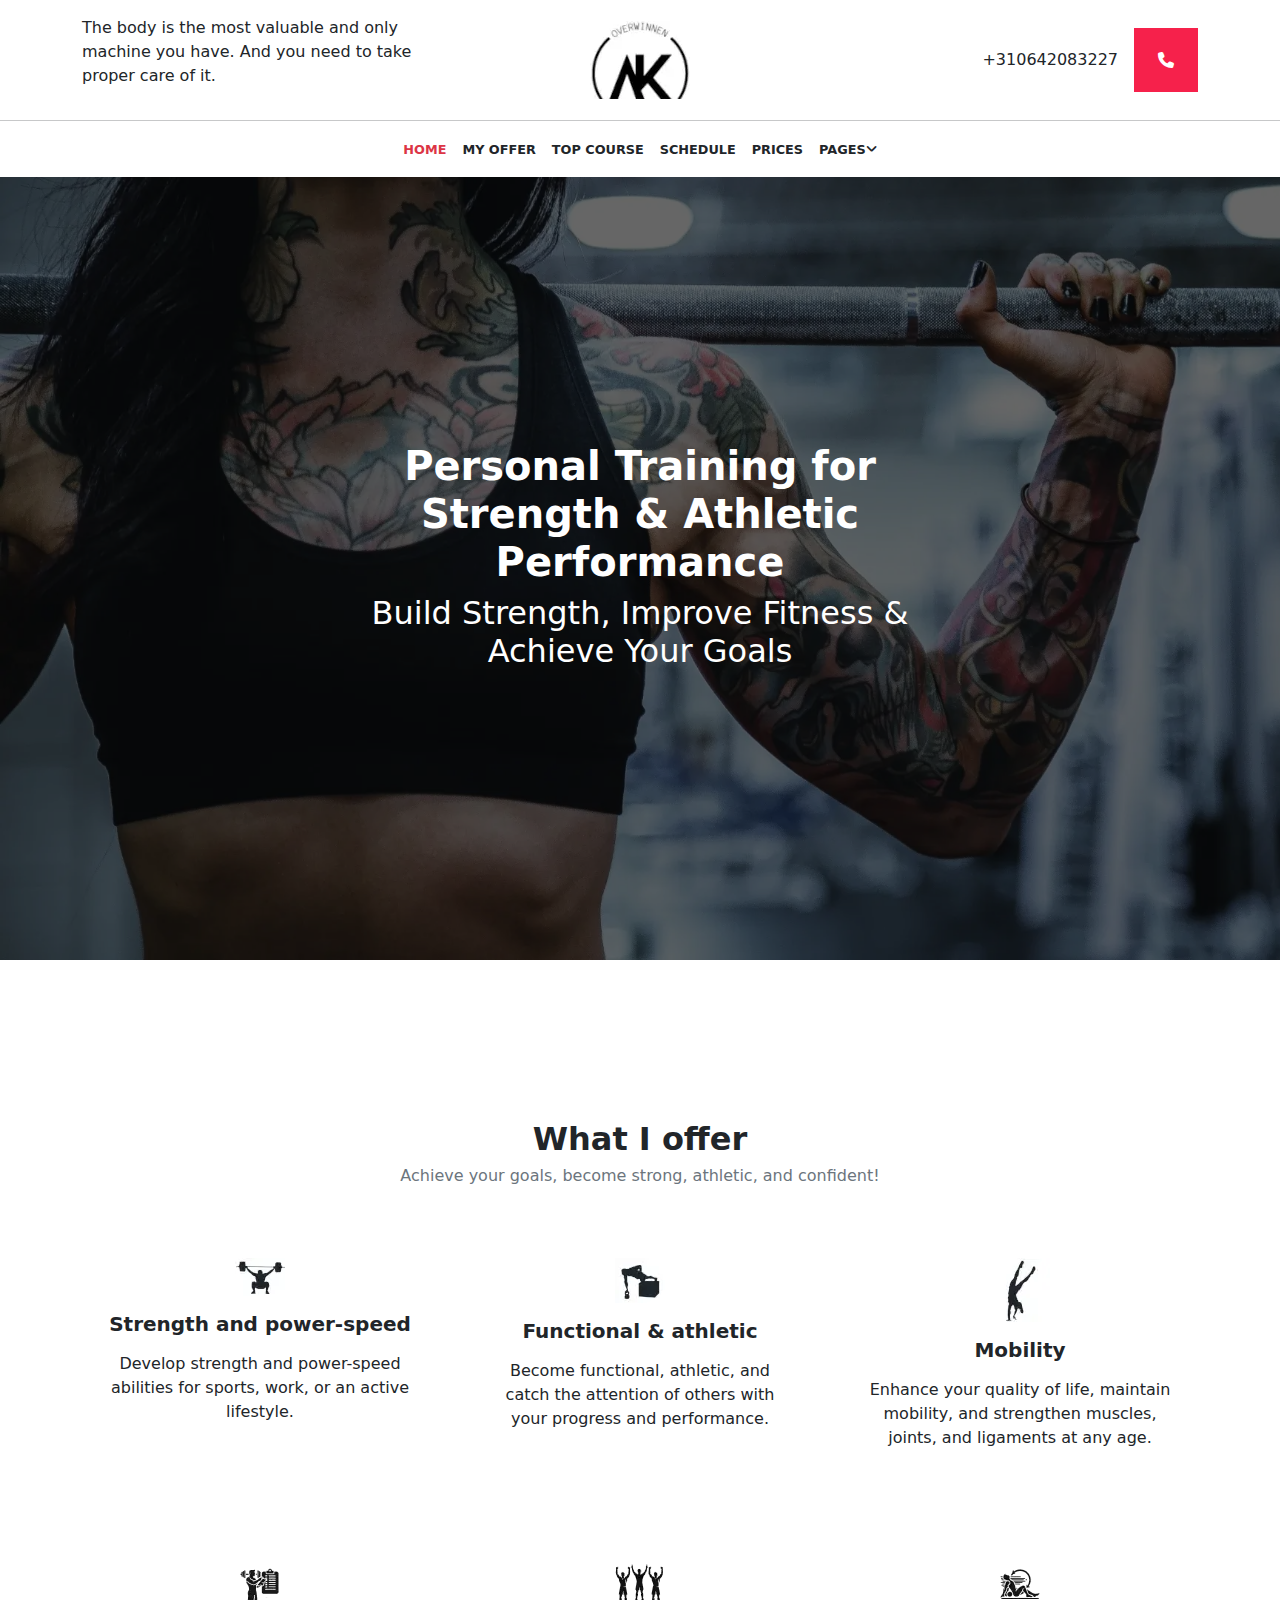
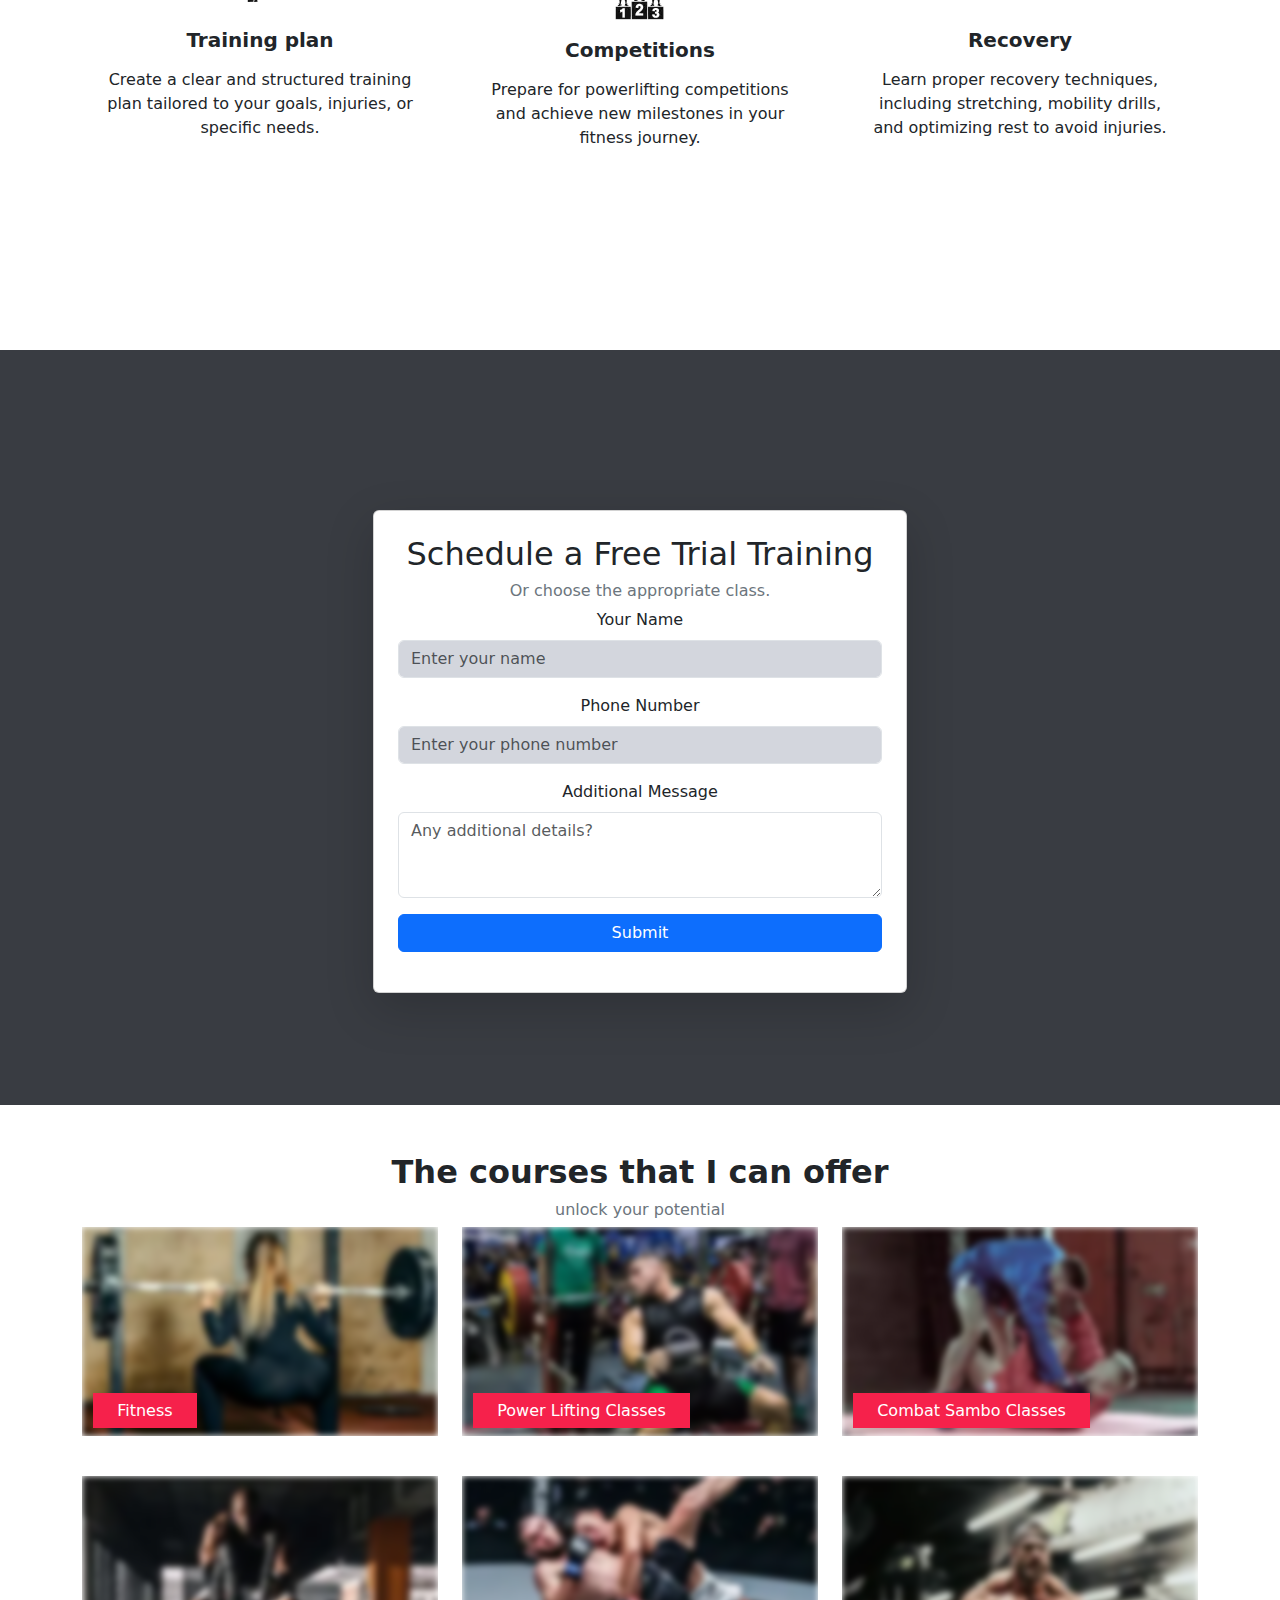
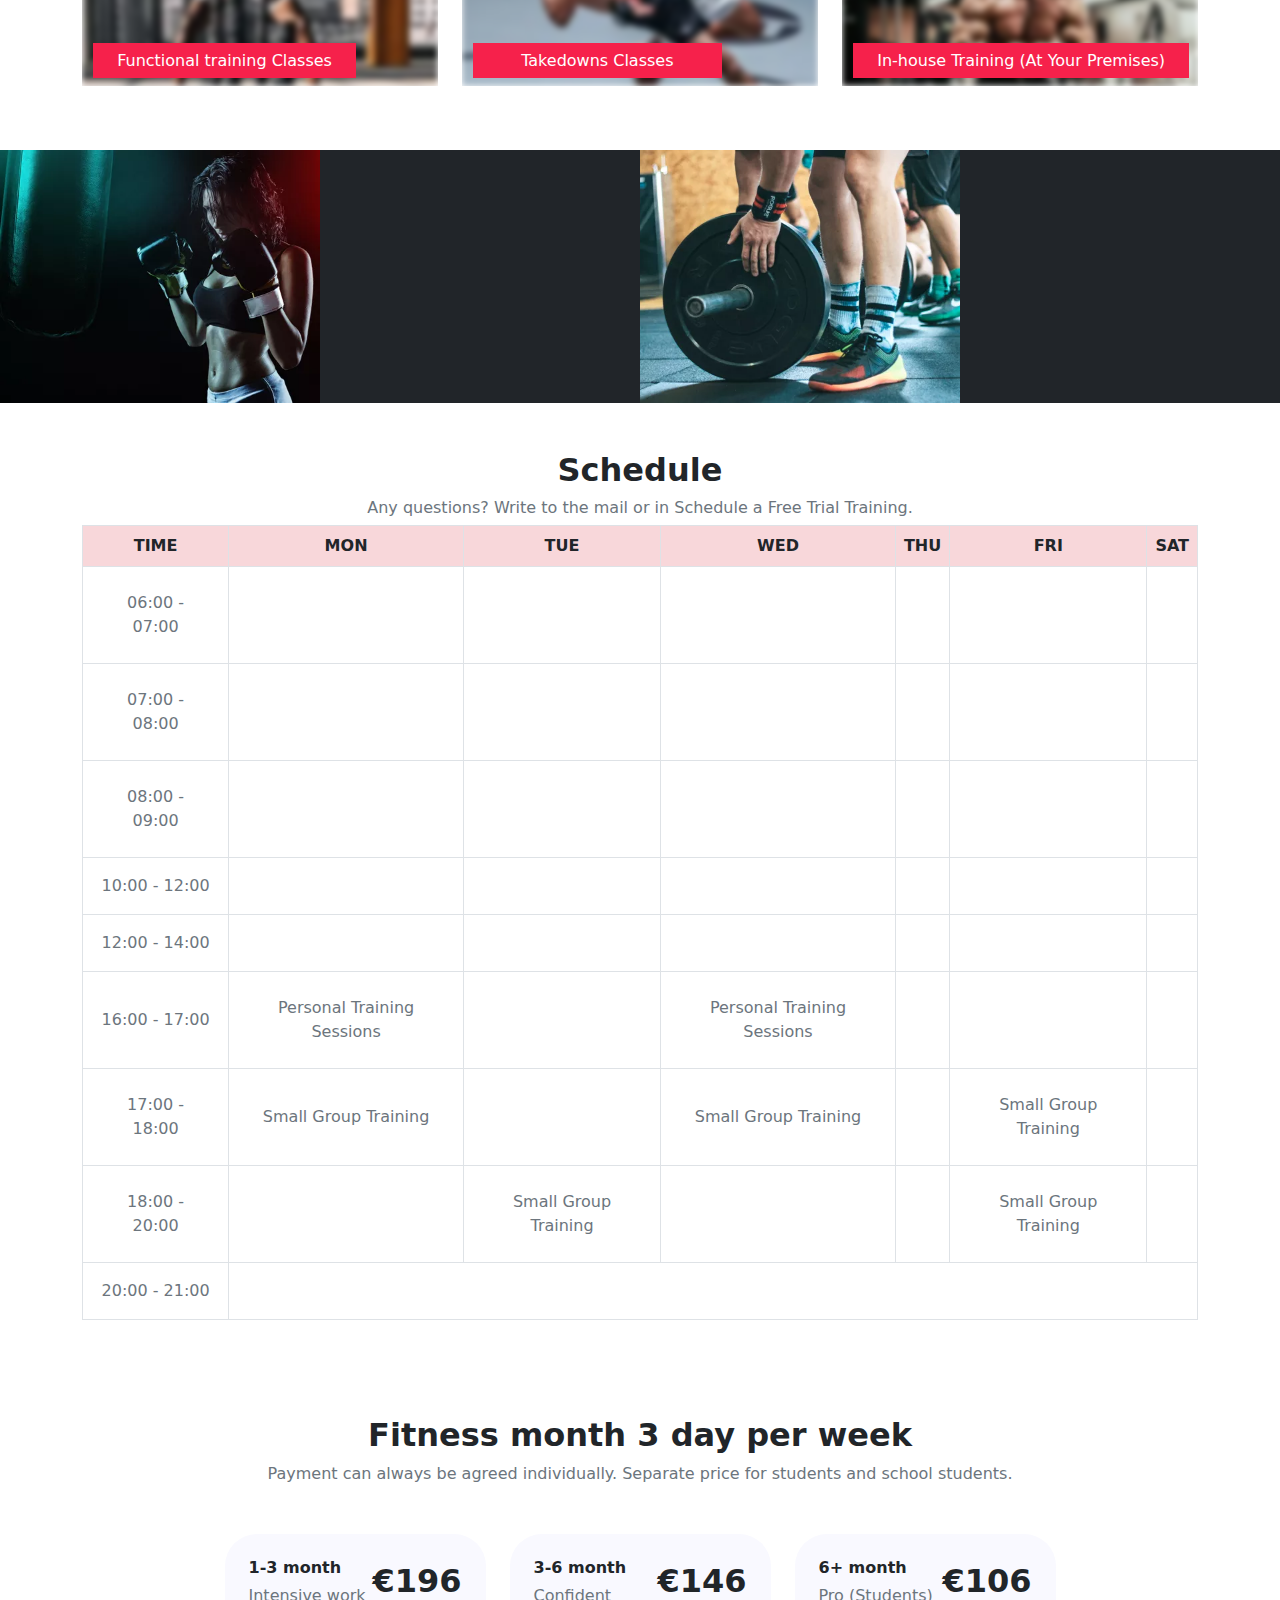
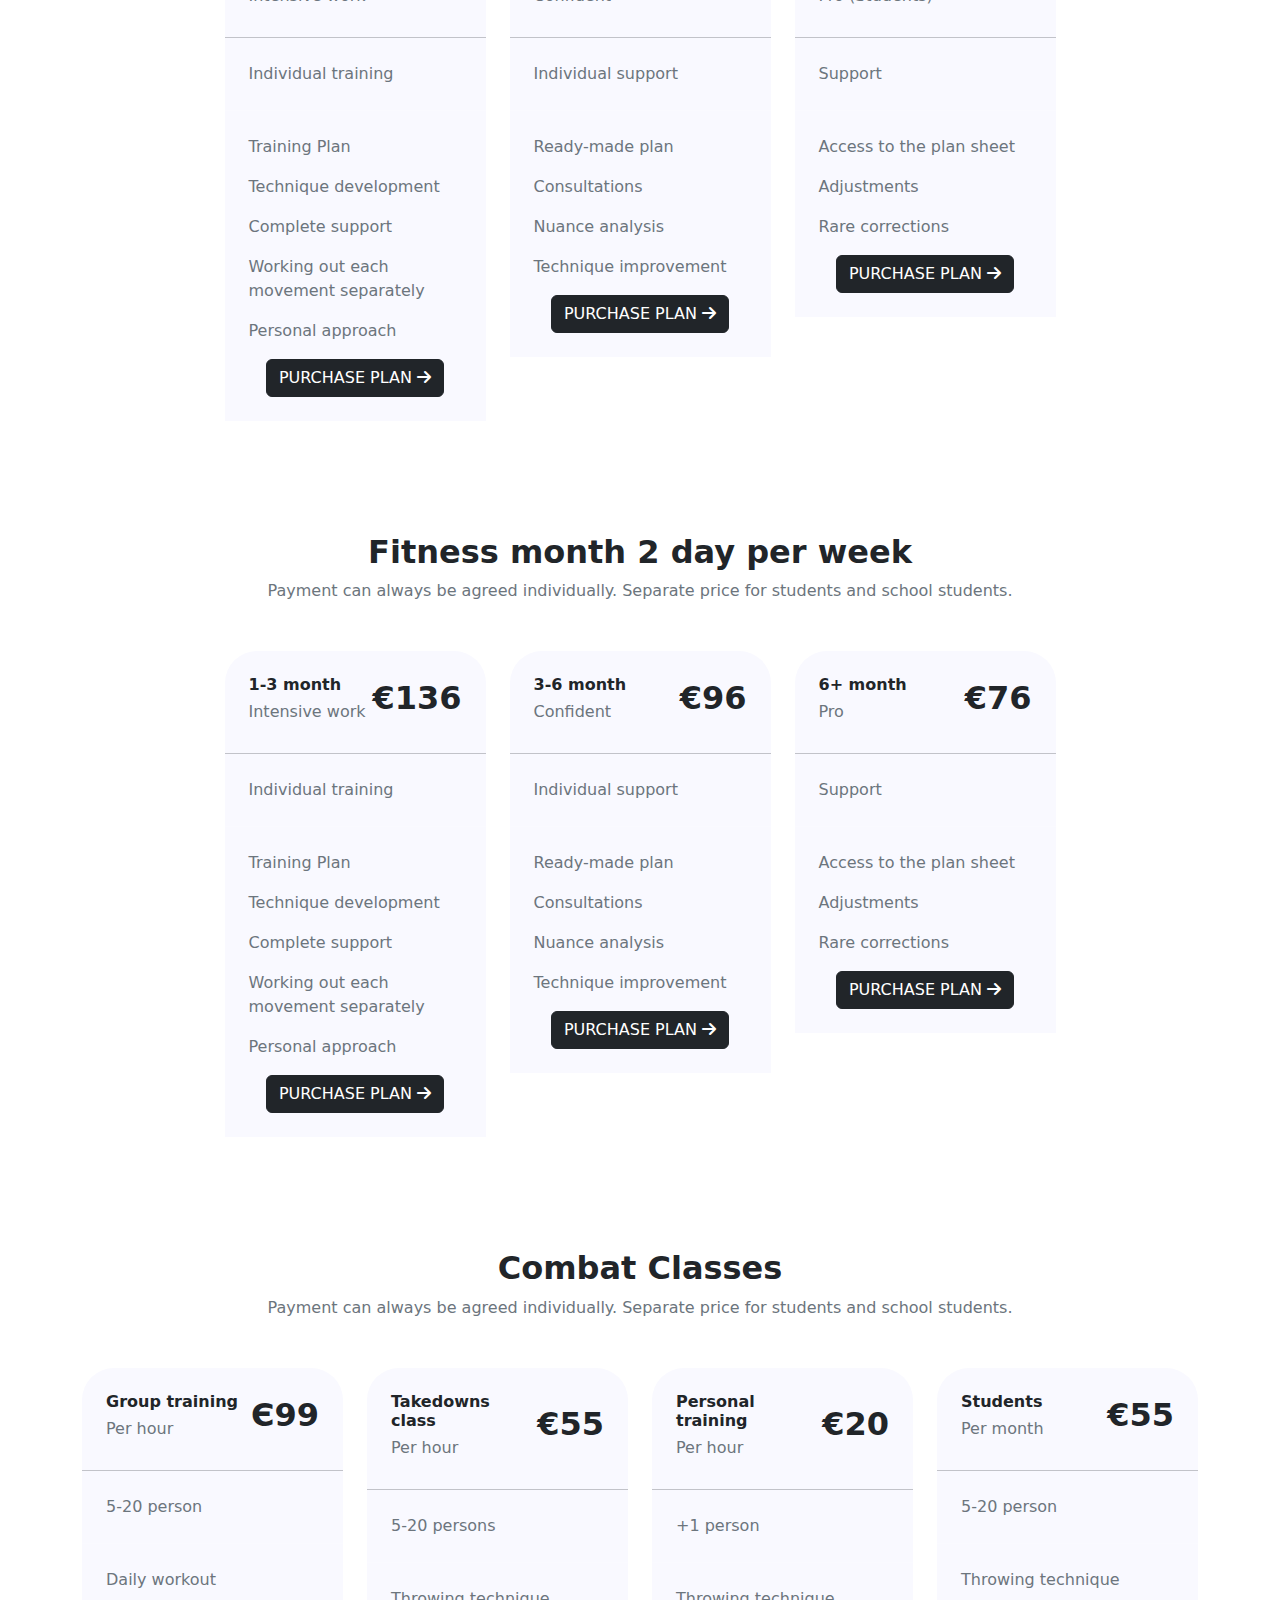
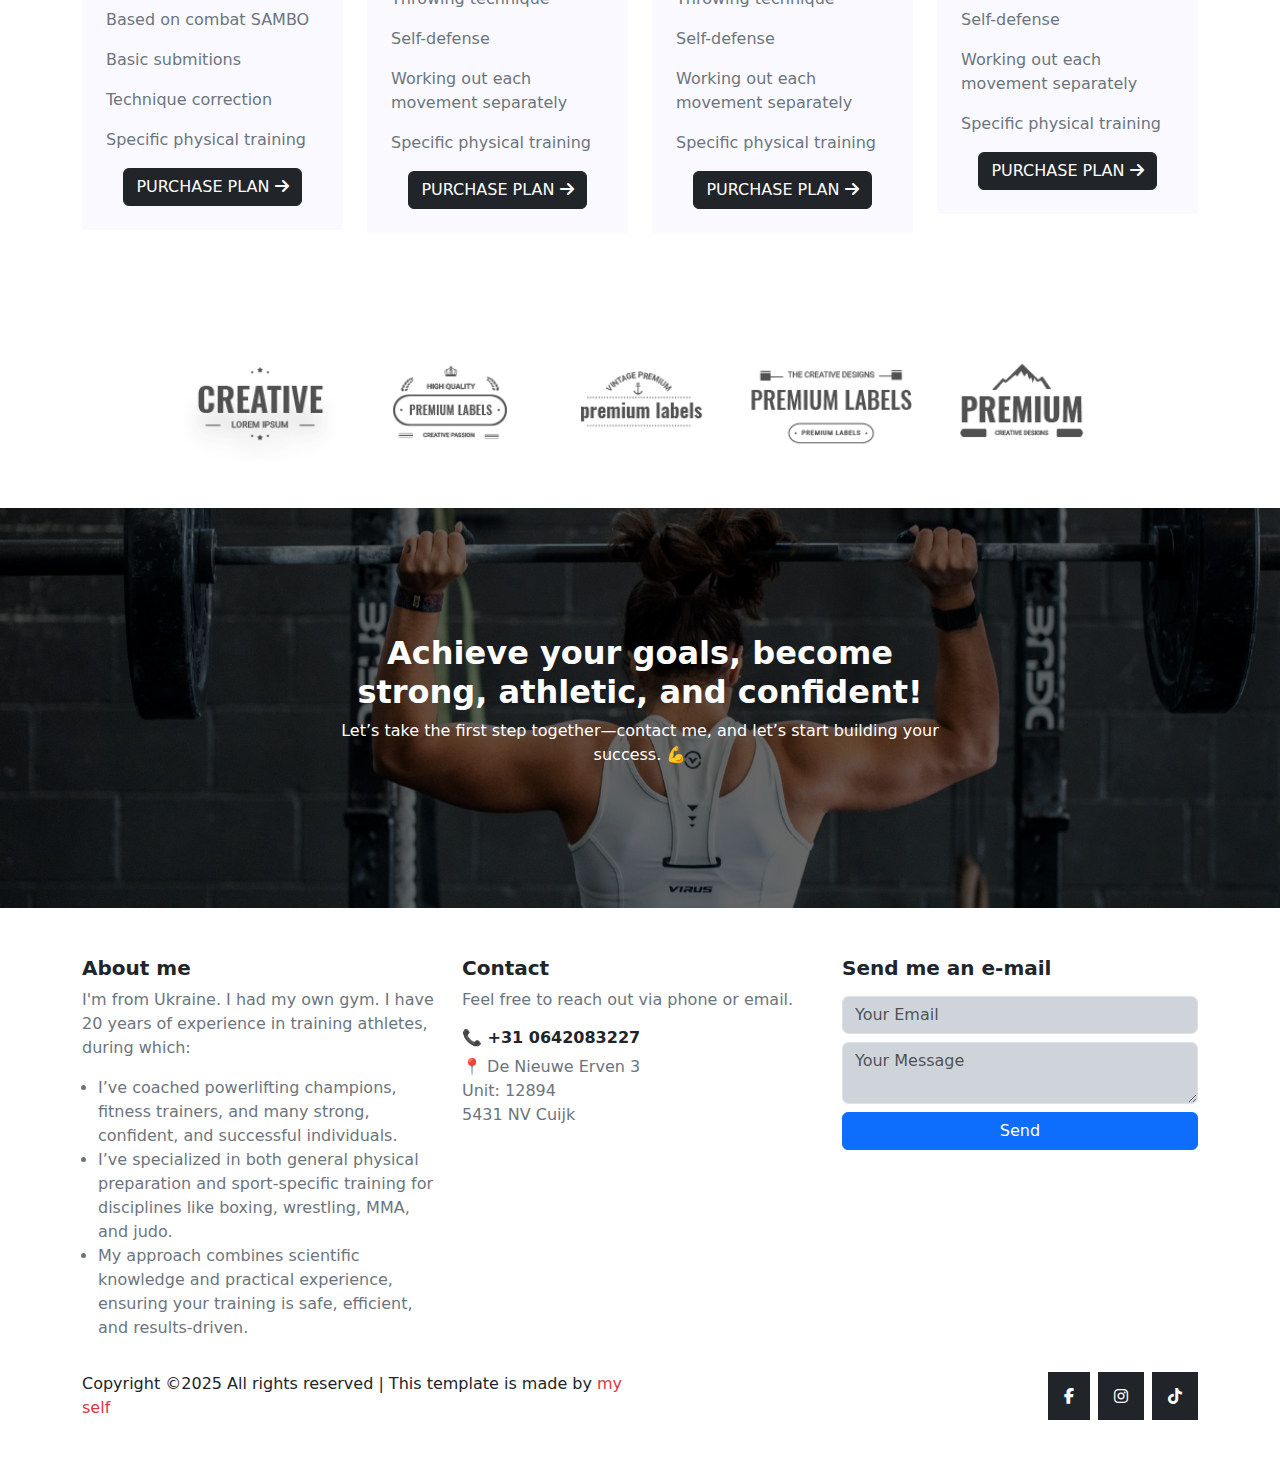
==== commit 4c26fe3f: "sambo" ====
--- a/index.html
+++ b/index.html
@@ -345,7 +345,7 @@
                     alt="course"
                   />
                   <h6 class="position-absolute text-white px-4 py-2">
-                    Combat Classes
+                    Combat Sambo Classes
                   </h6>
                 </div>
                 <div class="text d-flex justify-content-between mt-2">
@@ -799,7 +799,7 @@
 
     <section id="plan" class="py-5">
       <div class="container">
-        <h2 class="fw-bold text-center">Combat Sambo Classes</h2>
+        <h2 class="fw-bold text-center">Combat Classes</h2>
         <p class="text-secondary mb-5 text-center">
           Payment can always be agreed individually. Separate price for students and school students.
         </p>
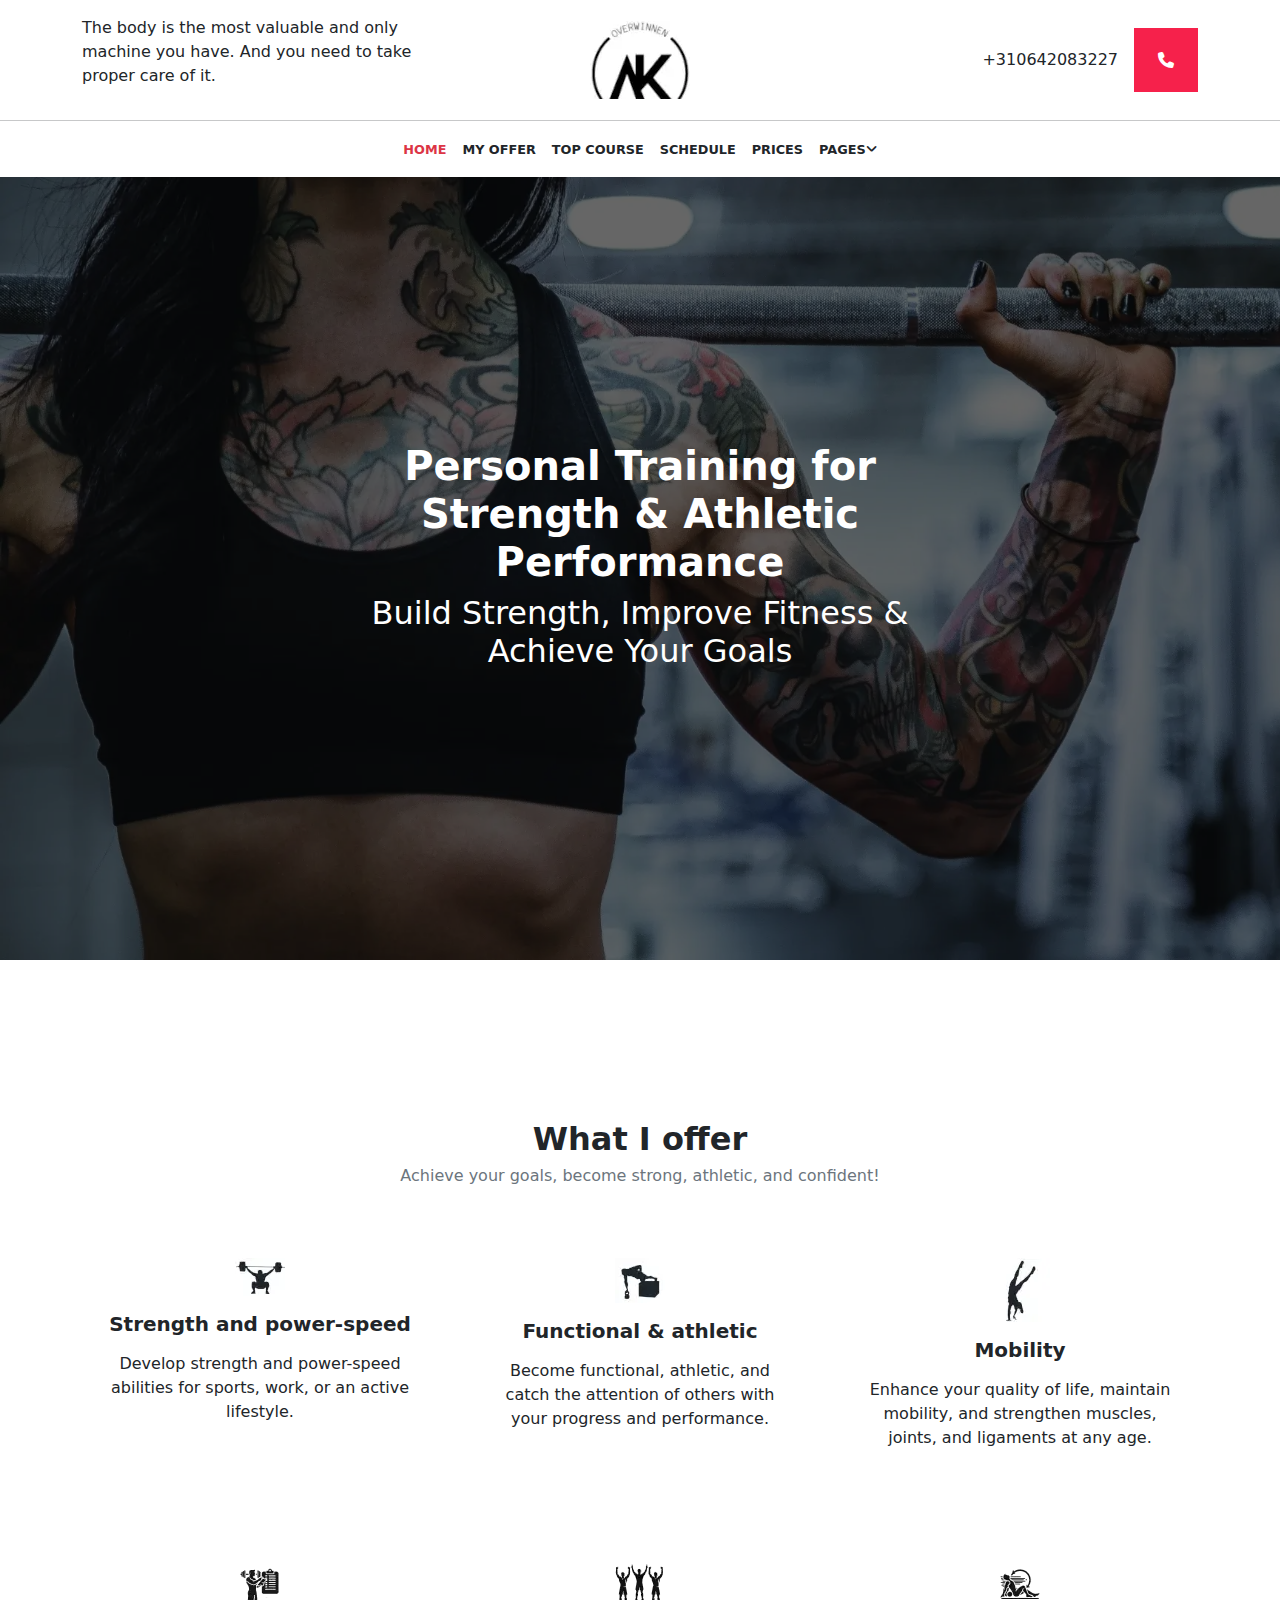
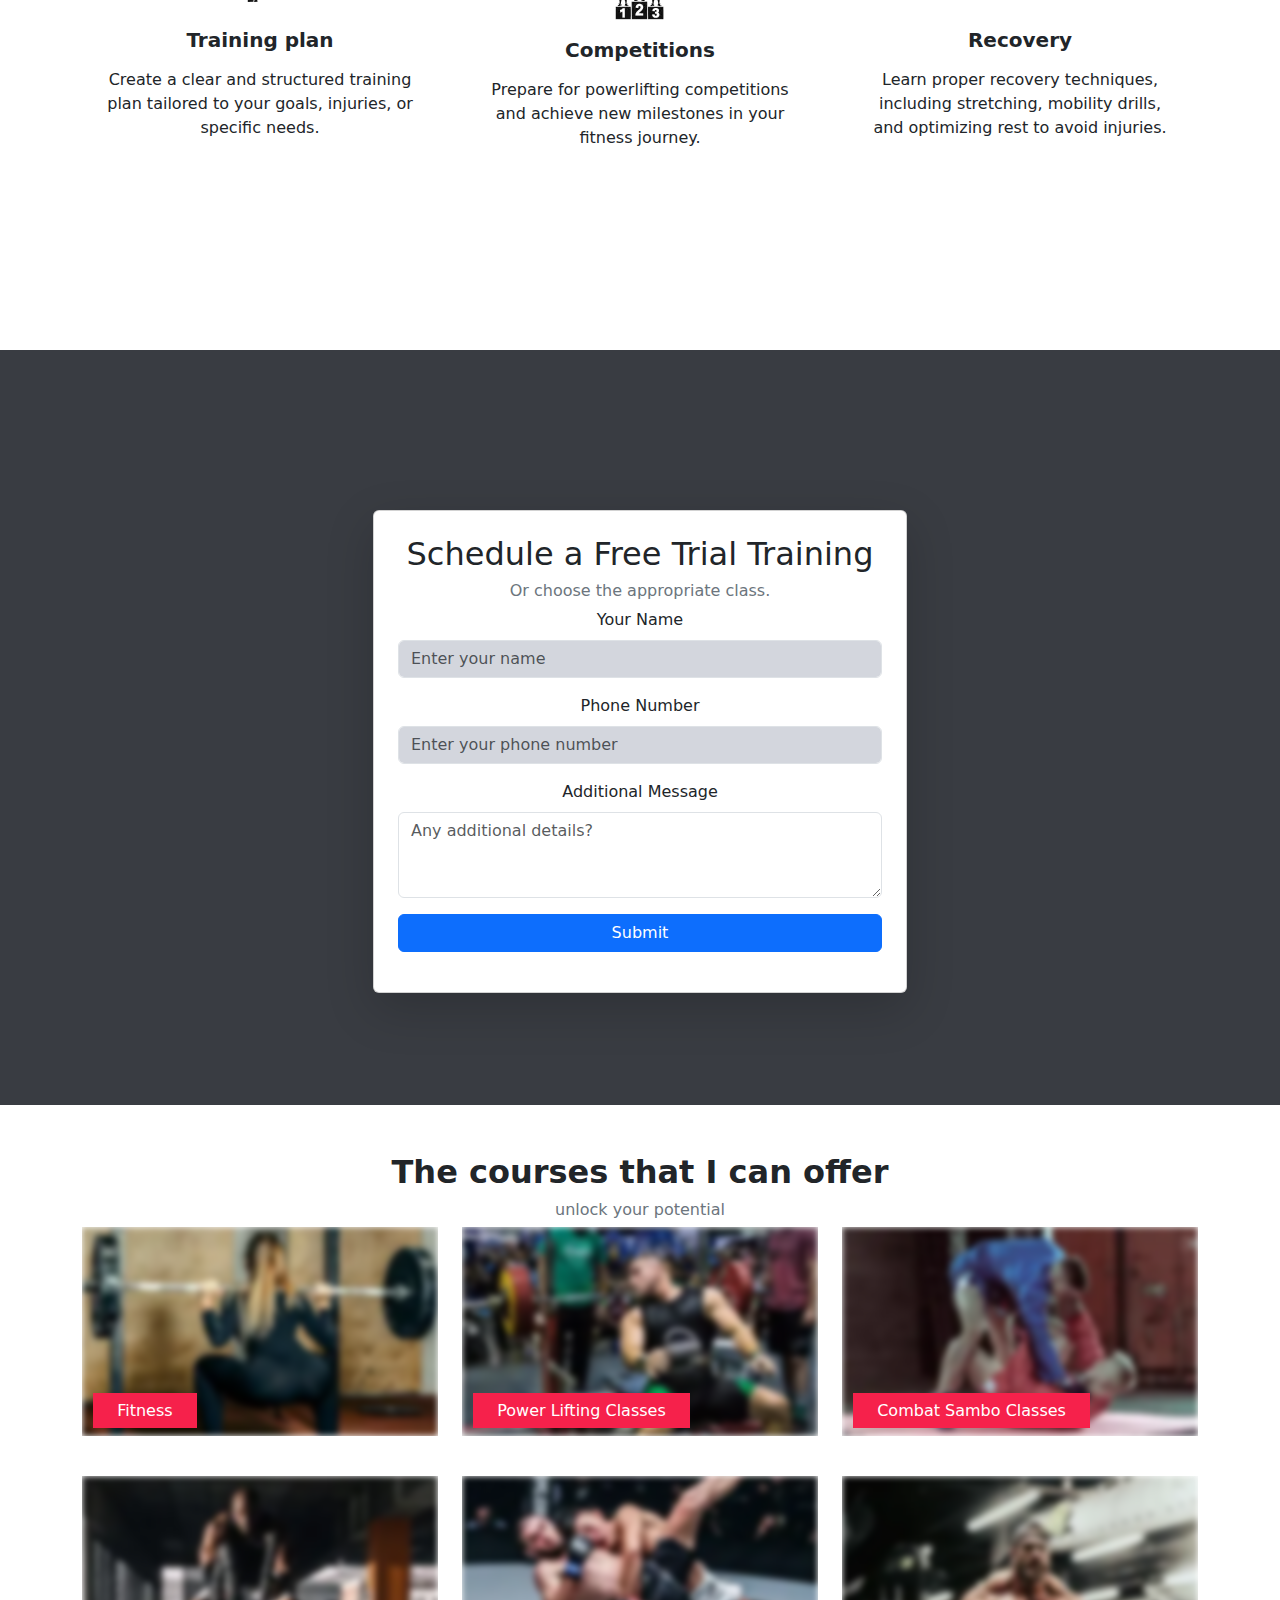
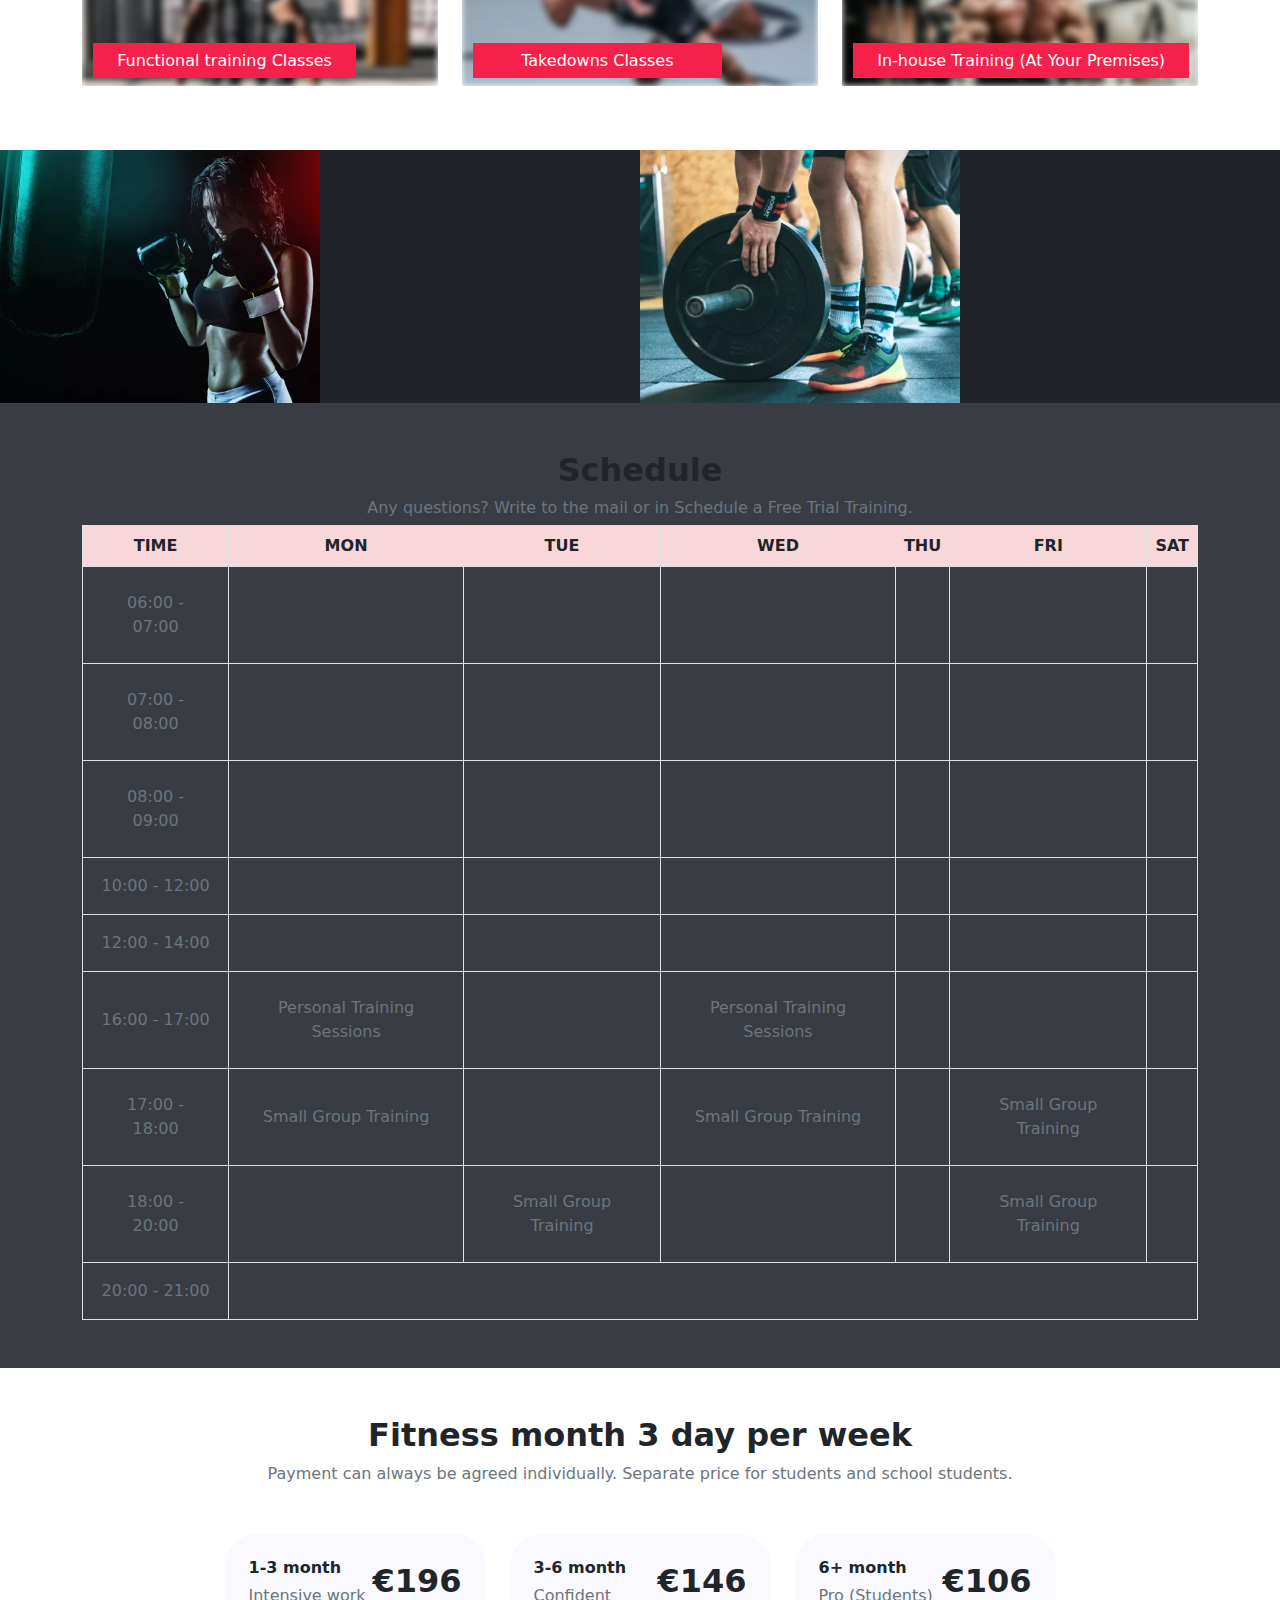
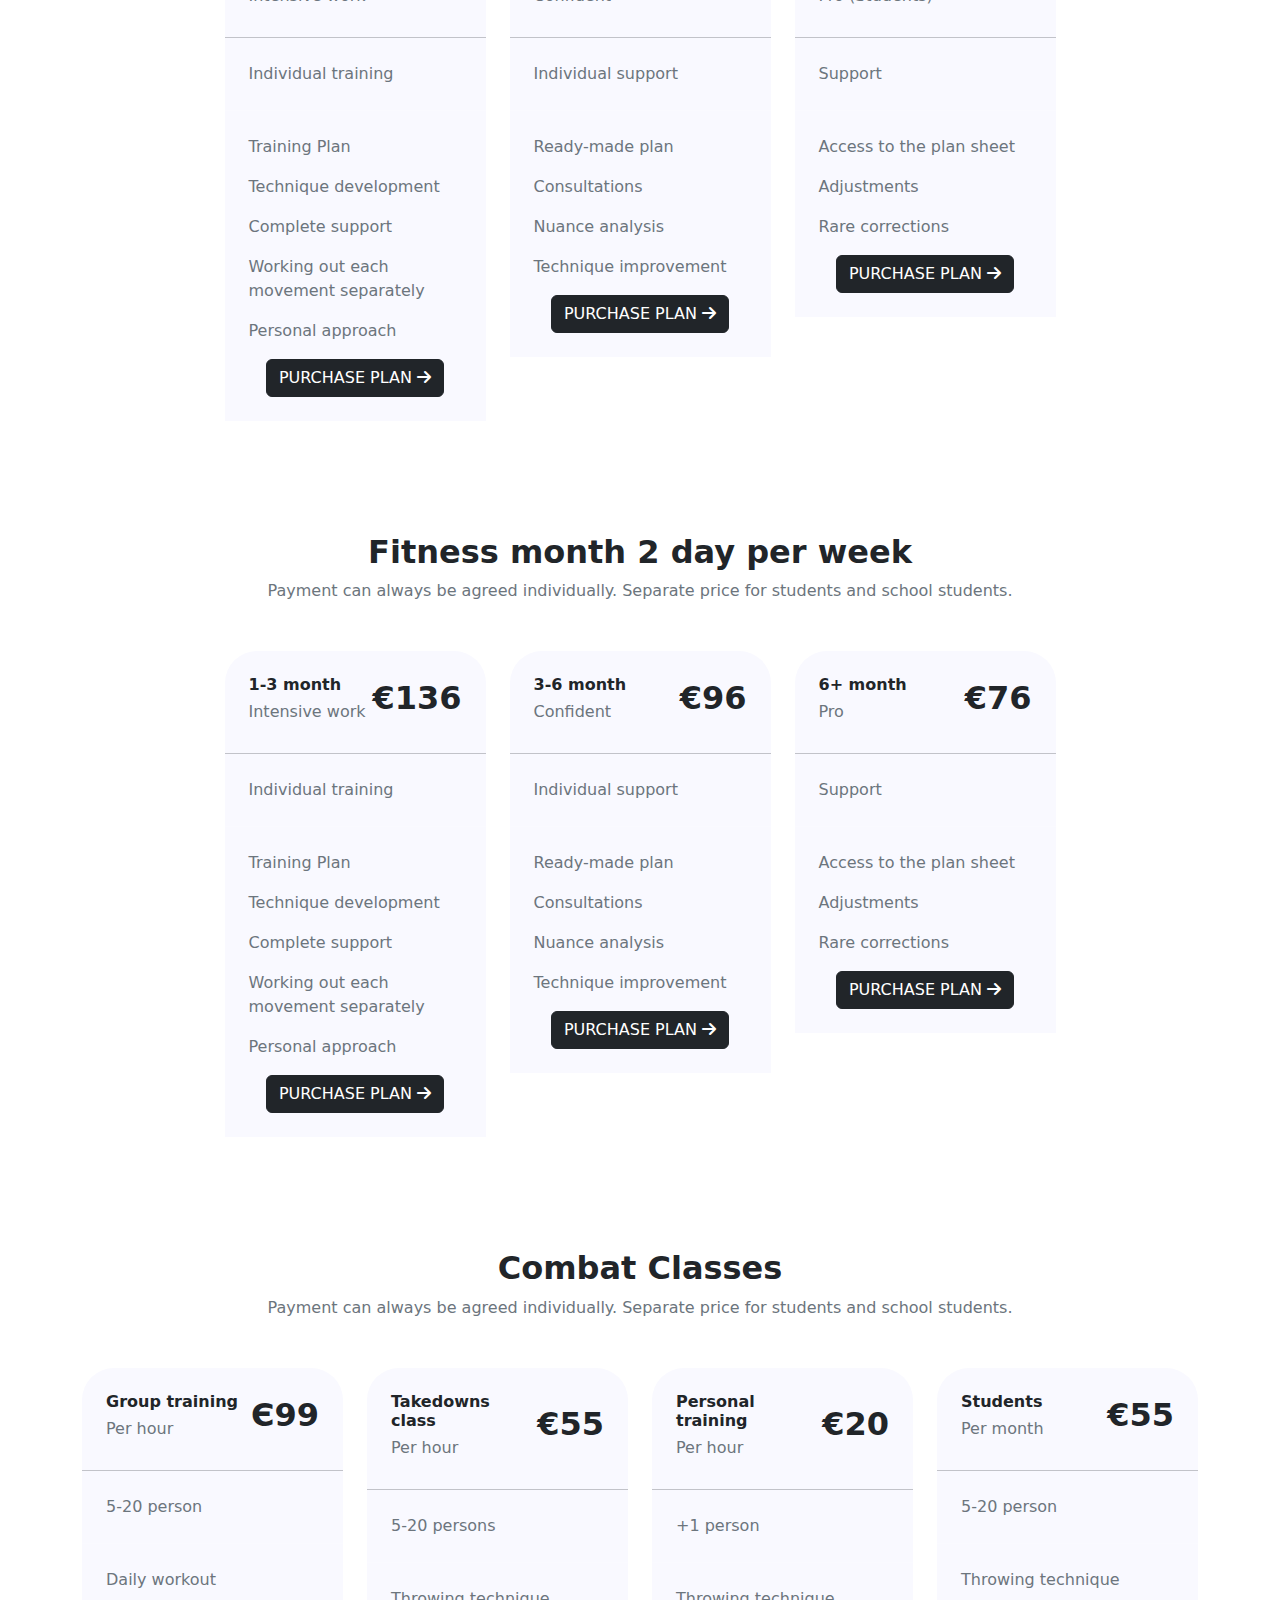
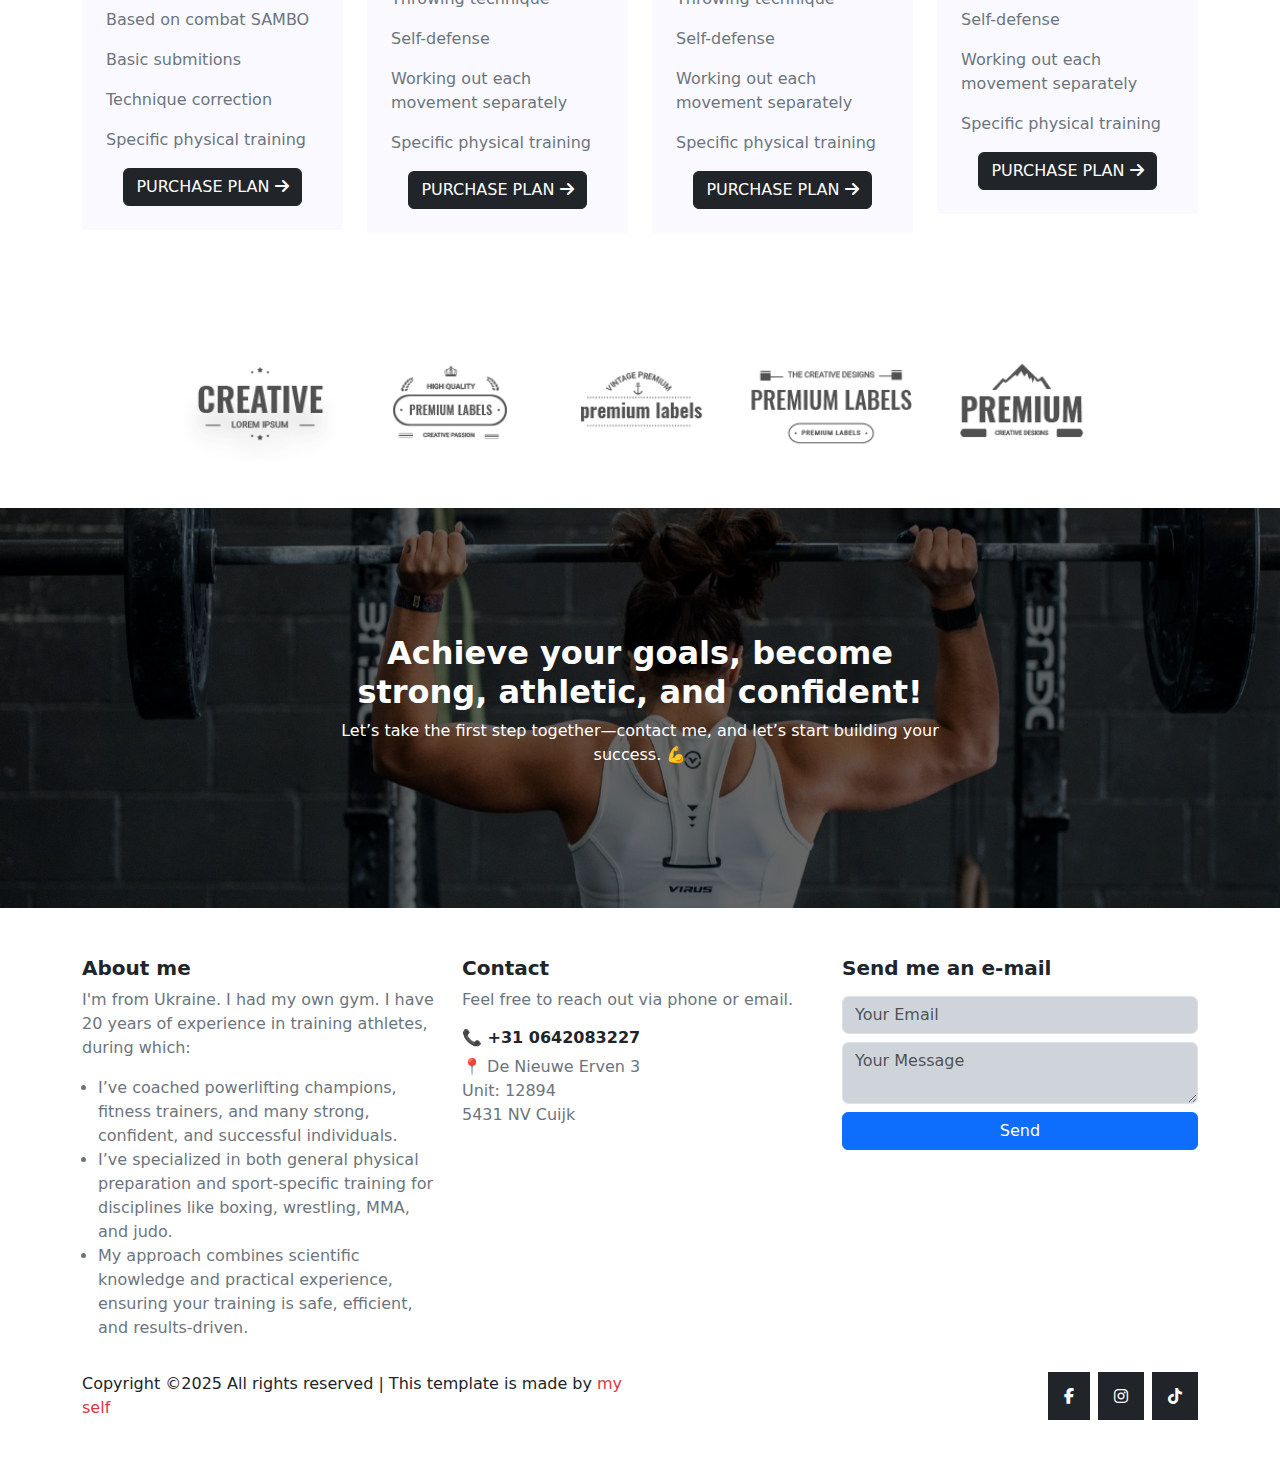
==== commit 2669321f: "schedule" ====
--- a/index.html
+++ b/index.html
@@ -245,8 +245,8 @@
           </div>
         </div>
       </section>
-      <!-- Index -->
-      <section id="index">
+      <!-- Schedule -->
+      <section id="schedule">
         <div class="container text-center">
           
           <div class="container mt-5">
@@ -607,7 +607,7 @@
                   <li class="text-secondary mb-3">Working out each movement separately</li>
                   <li class="text-secondary mb-3">Personal approach</li>
                   <li class="text-center">
-                    <a class="btn btn-dark" href="#index"
+                    <a class="btn btn-dark" href="#schedule"
                       >PURCHASE PLAN <i class="fa-solid fa-arrow-right"></i
                     ></a>
                   </li>
@@ -640,7 +640,7 @@
                   <li class="text-secondary mb-3">Technique improvement</li>
                   <li class="text-secondary mb-3"></li>
                   <li class="text-center">
-                    <a class="btn btn-dark" href="#index"
+                    <a class="btn btn-dark" href="#schedule"
                       >PURCHASE PLAN <i class="fa-solid fa-arrow-right"></i
                     ></a>
                   </li>
@@ -673,7 +673,7 @@
                   <li class="text-secondary mb-3"></li>
                   <li class="text-secondary mb-3"></li>
                   <li class="text-center">
-                    <a class="btn btn-dark" href="#index"
+                    <a class="btn btn-dark" href="#schedule"
                       >PURCHASE PLAN <i class="fa-solid fa-arrow-right"></i
                     ></a>
                   </li>
@@ -718,7 +718,7 @@
                   <li class="text-secondary mb-3">Working out each movement separately</li>
                   <li class="text-secondary mb-3">Personal approach</li>
                   <li class="text-center">
-                    <a class="btn btn-dark" href="#index"
+                    <a class="btn btn-dark" href="#schedule"
                       >PURCHASE PLAN <i class="fa-solid fa-arrow-right"></i
                     ></a>
                   </li>
@@ -751,7 +751,7 @@
                   <li class="text-secondary mb-3">Technique improvement</li>
                   <li class="text-secondary mb-3"></li>
                   <li class="text-center">
-                    <a class="btn btn-dark" href="#index"
+                    <a class="btn btn-dark" href="#schedule"
                       >PURCHASE PLAN <i class="fa-solid fa-arrow-right"></i
                     ></a>
                   </li>
@@ -784,7 +784,7 @@
                   <li class="text-secondary mb-3"></li>
                   <li class="text-secondary mb-3"></li>
                   <li class="text-center">
-                    <a class="btn btn-dark" href="#index"
+                    <a class="btn btn-dark" href="#schedule"
                       >PURCHASE PLAN <i class="fa-solid fa-arrow-right"></i
                     ></a>
                   </li>
@@ -831,7 +831,7 @@
                 <li class="text-secondary mb-3">Technique correction</li>
                 <li class="text-secondary mb-3">Specific physical training</li>
                 <li class="text-center">
-                  <a class="btn btn-dark" href="#index"
+                  <a class="btn btn-dark" href="#schedule"
                     >PURCHASE PLAN <i class="fa-solid fa-arrow-right"></i
                   ></a>
                 </li>
@@ -864,7 +864,7 @@
                 <li class="text-secondary mb-3">Working out each movement separately</li>
                 <li class="text-secondary mb-3">Specific physical training</li>
                 <li class="text-center">
-                  <a class="btn btn-dark" href="#index"
+                  <a class="btn btn-dark" href="#schedule"
                     >PURCHASE PLAN <i class="fa-solid fa-arrow-right"></i
                   ></a>
                 </li>
@@ -898,7 +898,7 @@
                 <li class="text-secondary mb-3">Working out each movement separately</li>
                 <li class="text-secondary mb-3">Specific physical training</li>
                 <li class="text-center">
-                  <a class="btn btn-dark" href="#index"
+                  <a class="btn btn-dark" href="#schedule"
                     >PURCHASE PLAN <i class="fa-solid fa-arrow-right"></i
                   ></a>
                 </li>
@@ -932,7 +932,7 @@
                 <li class="text-secondary mb-3">Working out each movement separately</li>
                 <li class="text-secondary mb-3">Specific physical training</li>
                 <li class="text-center">
-                  <a class="btn btn-dark" href="#index"
+                  <a class="btn btn-dark" href="#schedule"
                     >PURCHASE PLAN <i class="fa-solid fa-arrow-right"></i
                   ></a>
                 </li>
--- a/src/assets/css/main.css
+++ b/src/assets/css/main.css
@@ -46,7 +46,7 @@
   #main #home h2 {
     font-size: 1.5rem !important;
   }
-  #main #index input {
+  #main #schedule input {
     margin-bottom: 1rem;
   }
 }
@@ -96,7 +96,7 @@
   #main #home {
     height: 20rem;
   }
-  #main #index {
+  #main #schedule {
     padding: 2rem 0 !important;
   }
   #footer {
@@ -165,21 +165,21 @@
 main #offer .wrapper:hover p {
   transform: rotateY(180deg);
 }
-main #index {
+main #schedule {
   background-color: #393c42;
   padding: 7rem 0;
 }
-main #index h2 {
-  font-size: 2rem;
-}
-main #index input {
+main #schedule h2 {
+  font-size: 2rem;
+}
+main #schedule input {
   background-color: #d3d6dd;
 }
-main #index input[type=button] {
+main #schedule input[type=button] {
   transition: background-color 0.5s;
   border-radius: 2rem !important;
 }
-main #index input[type=button]:hover {
+main #schedule input[type=button]:hover {
   background-color: transparent !important;
   color: #fff;
 }
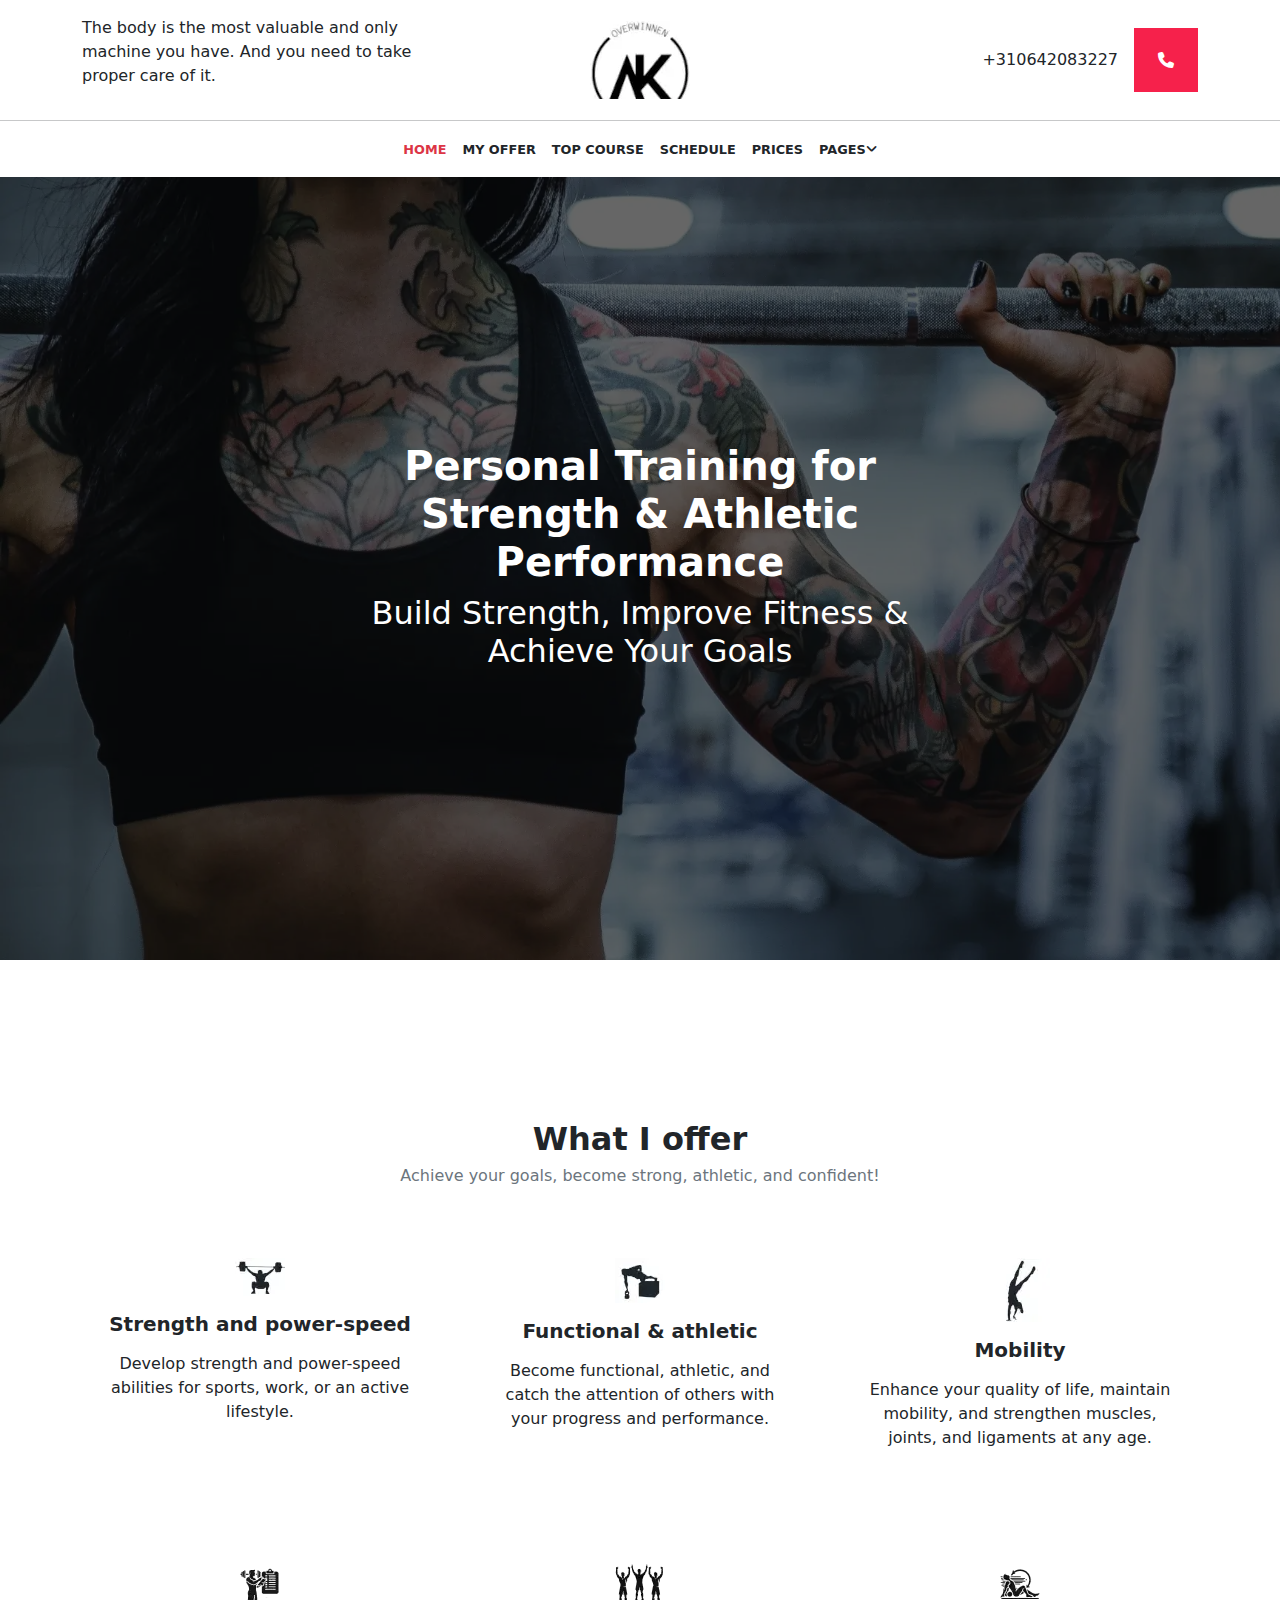
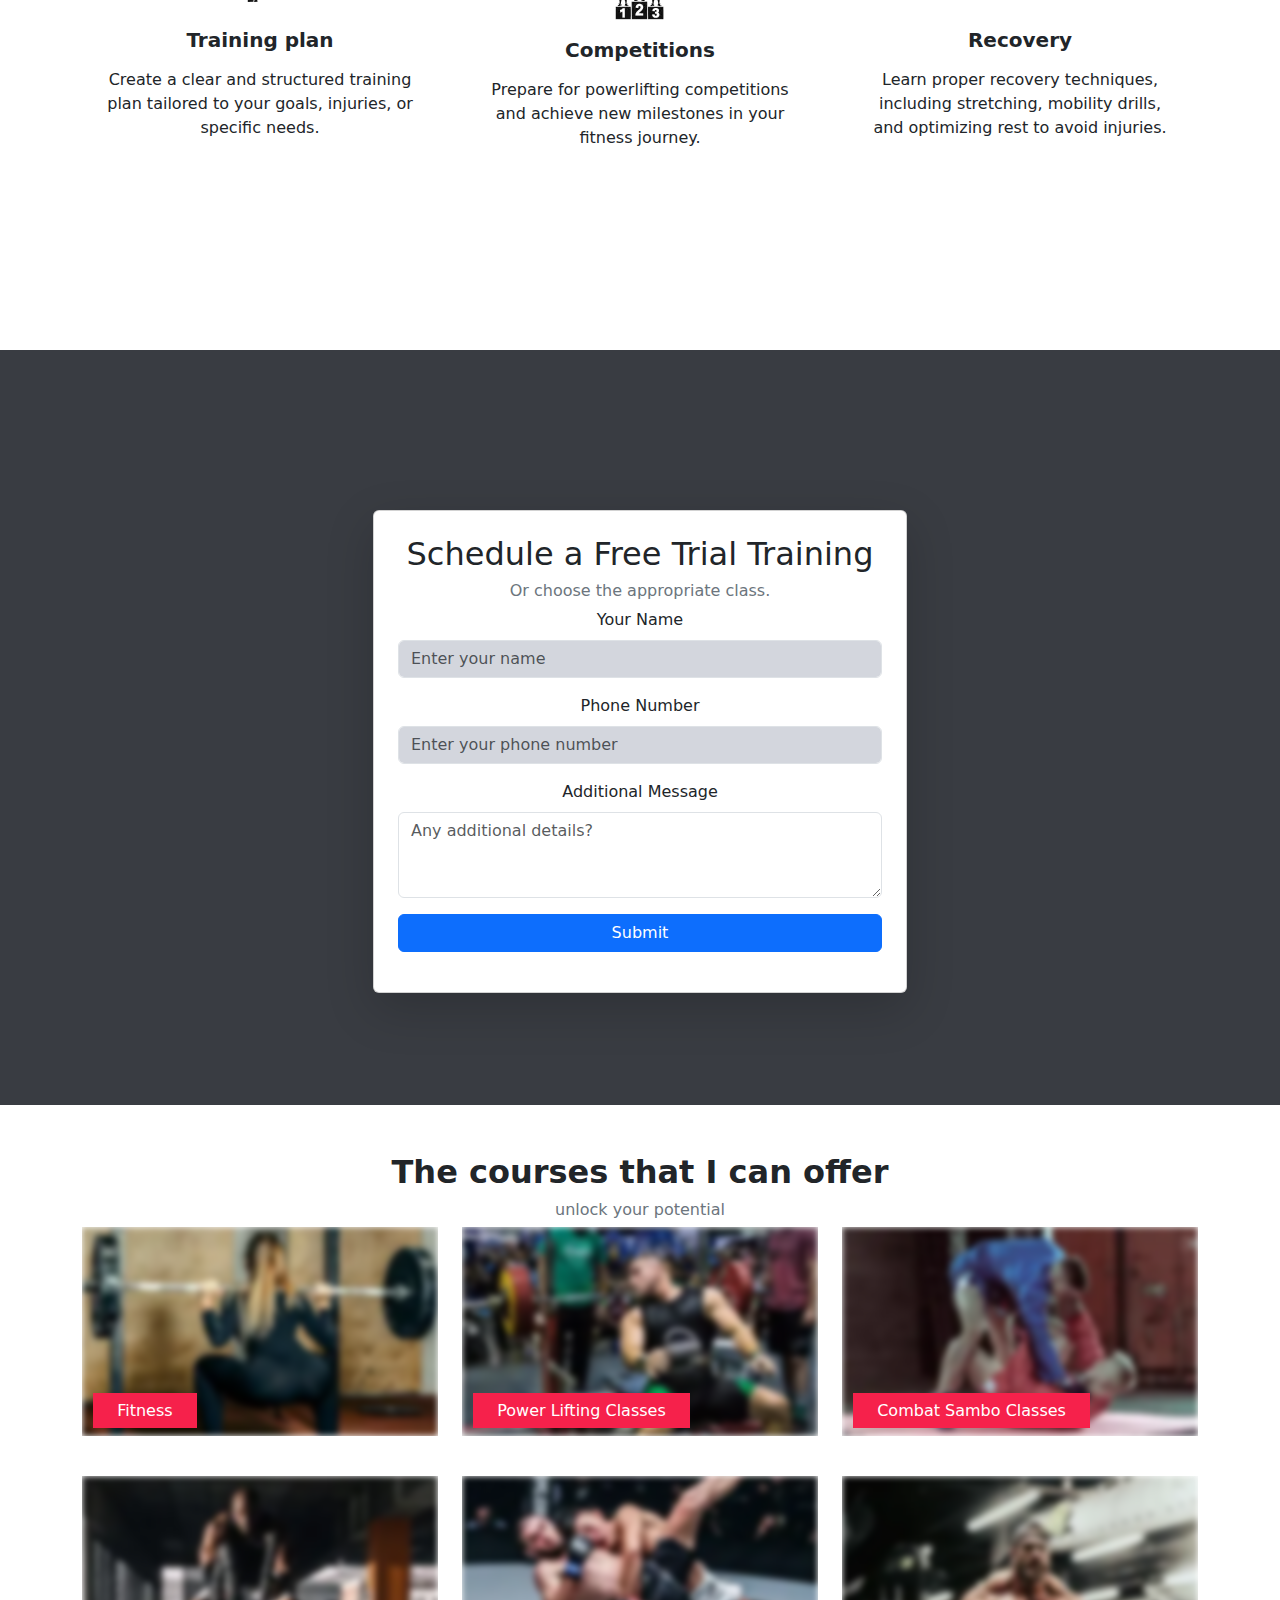
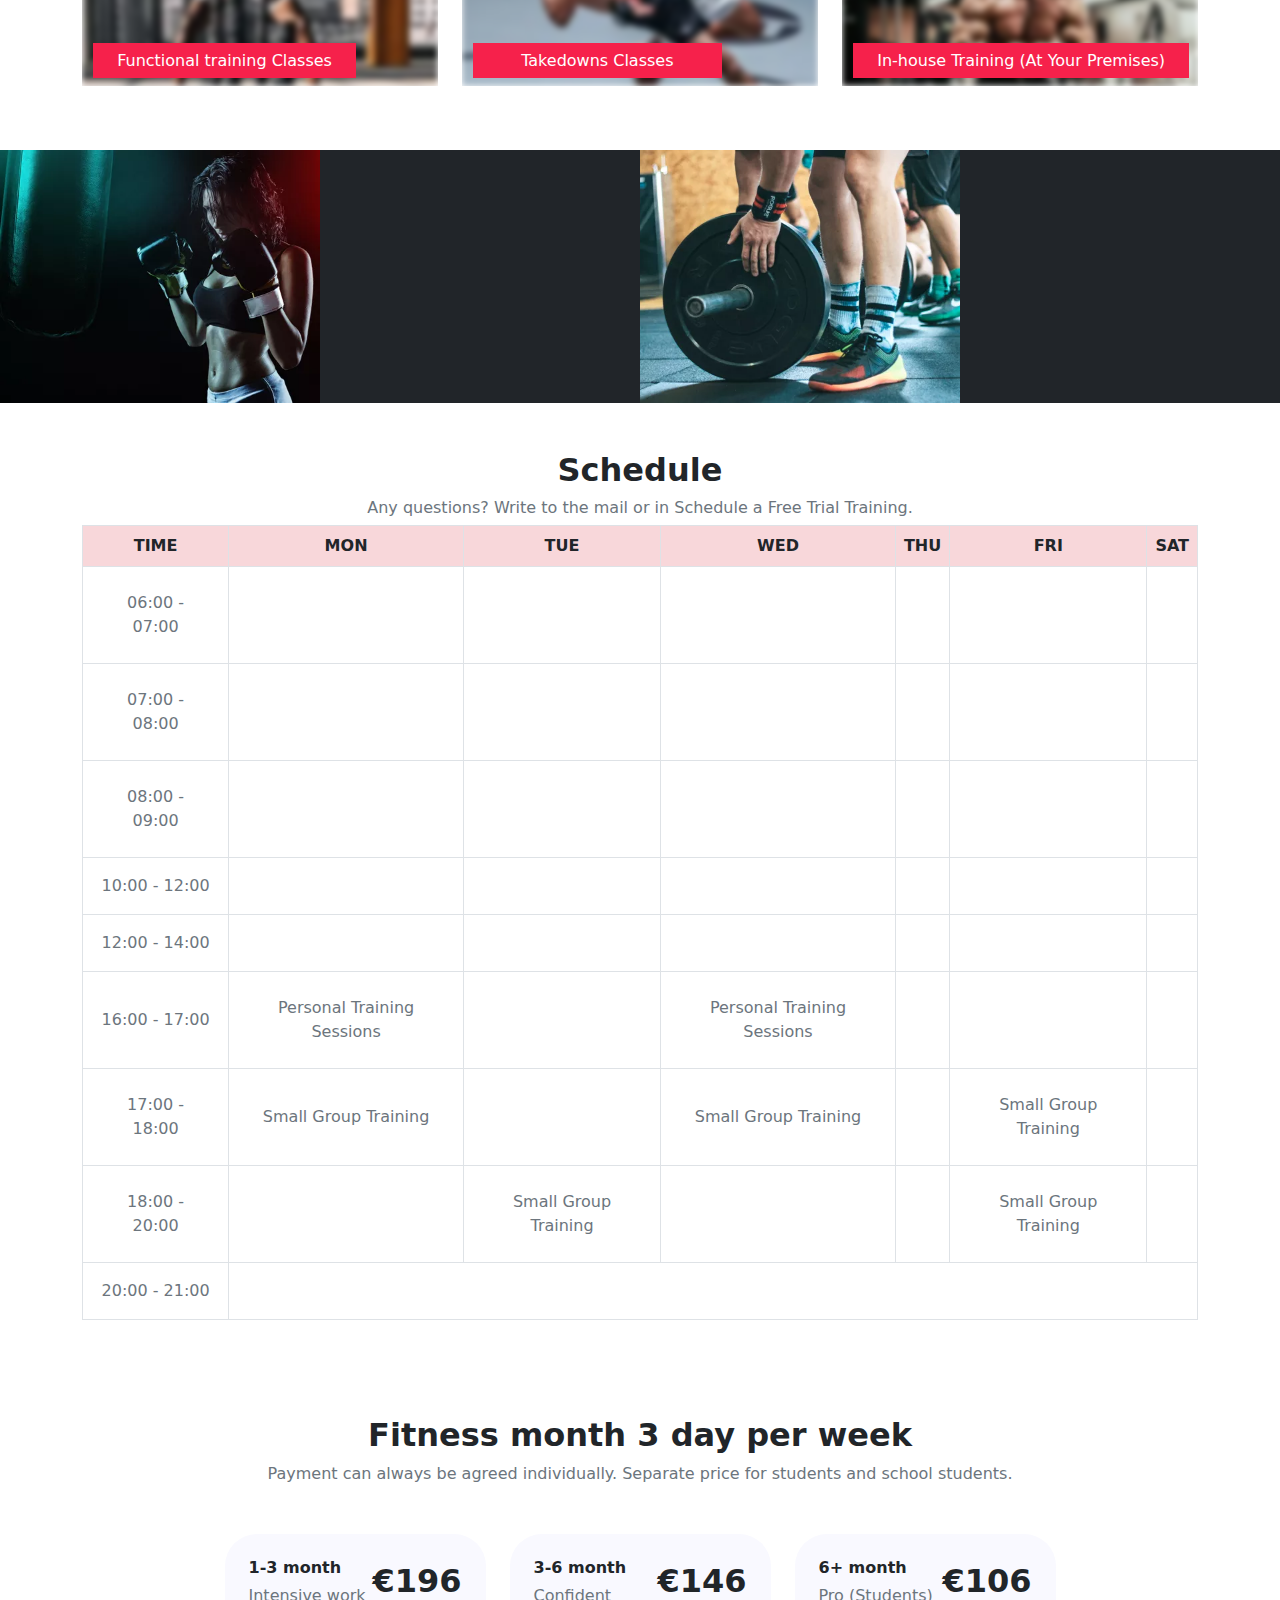
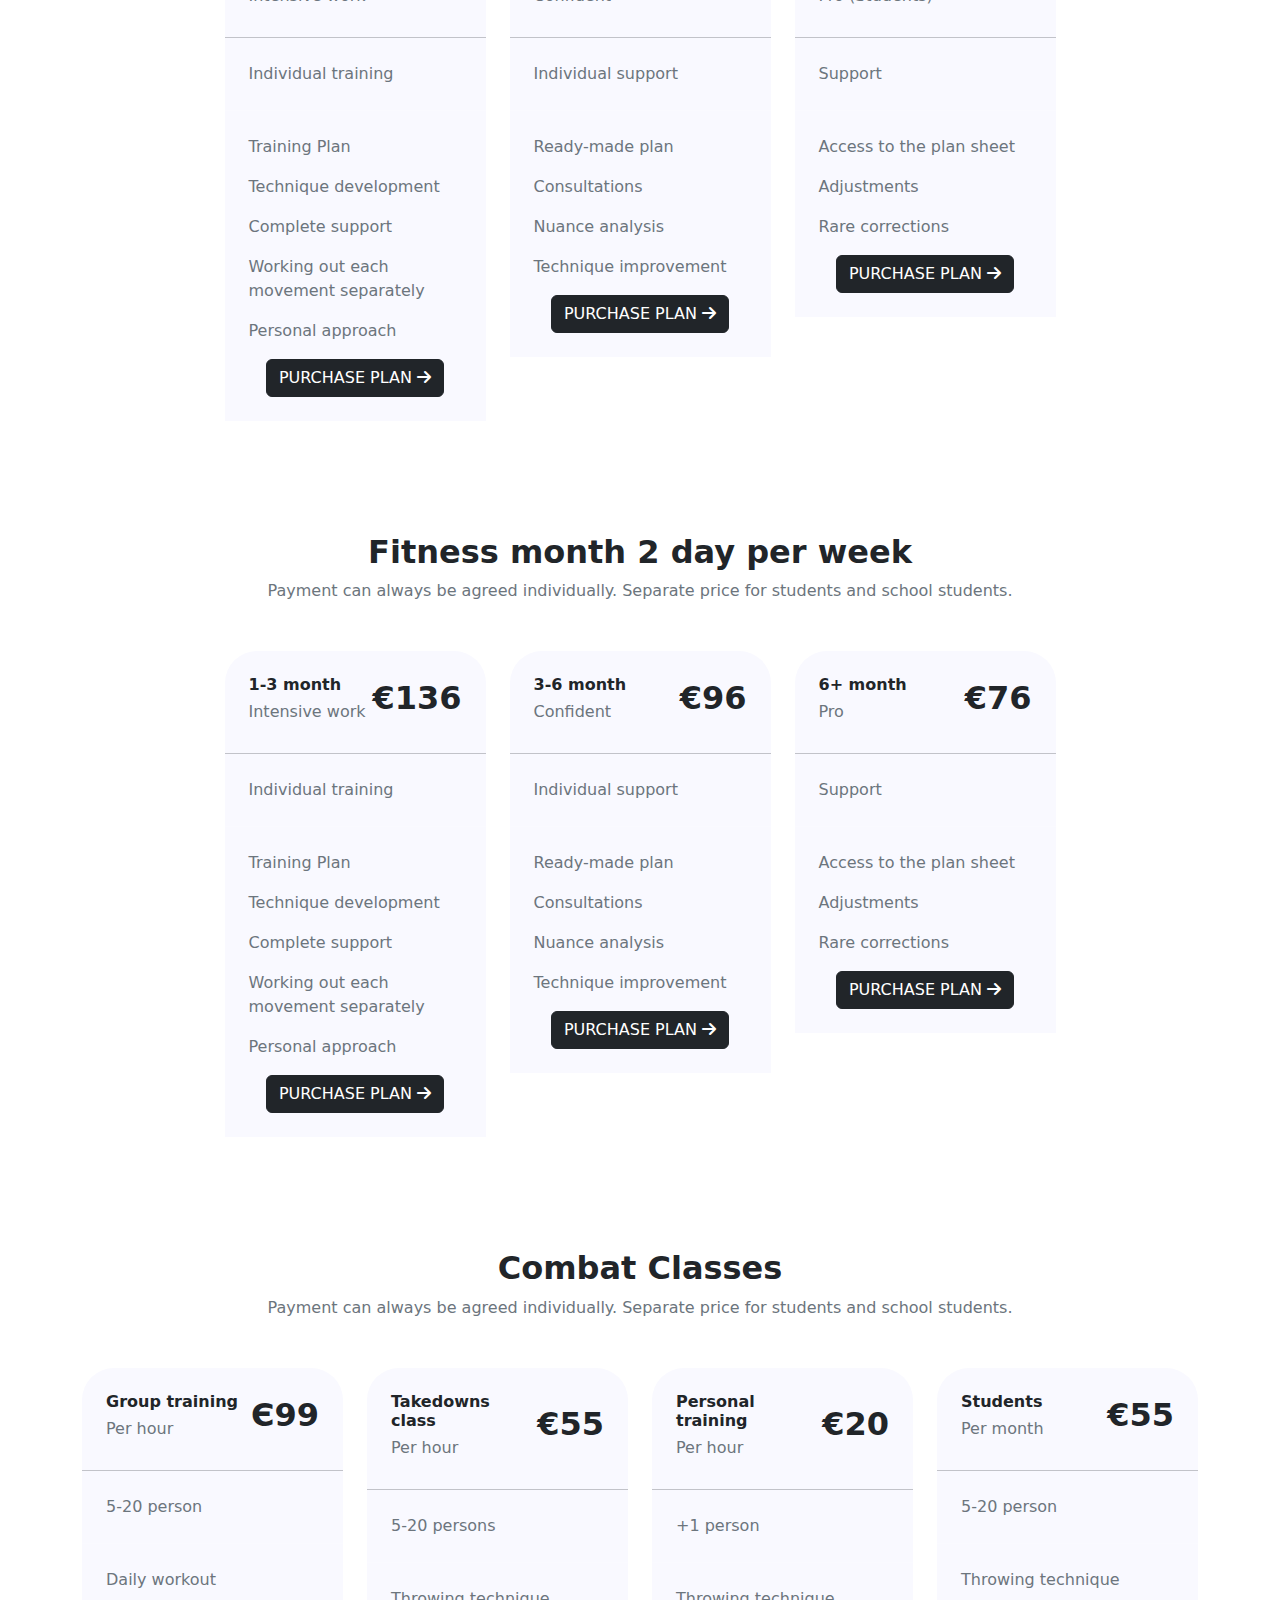
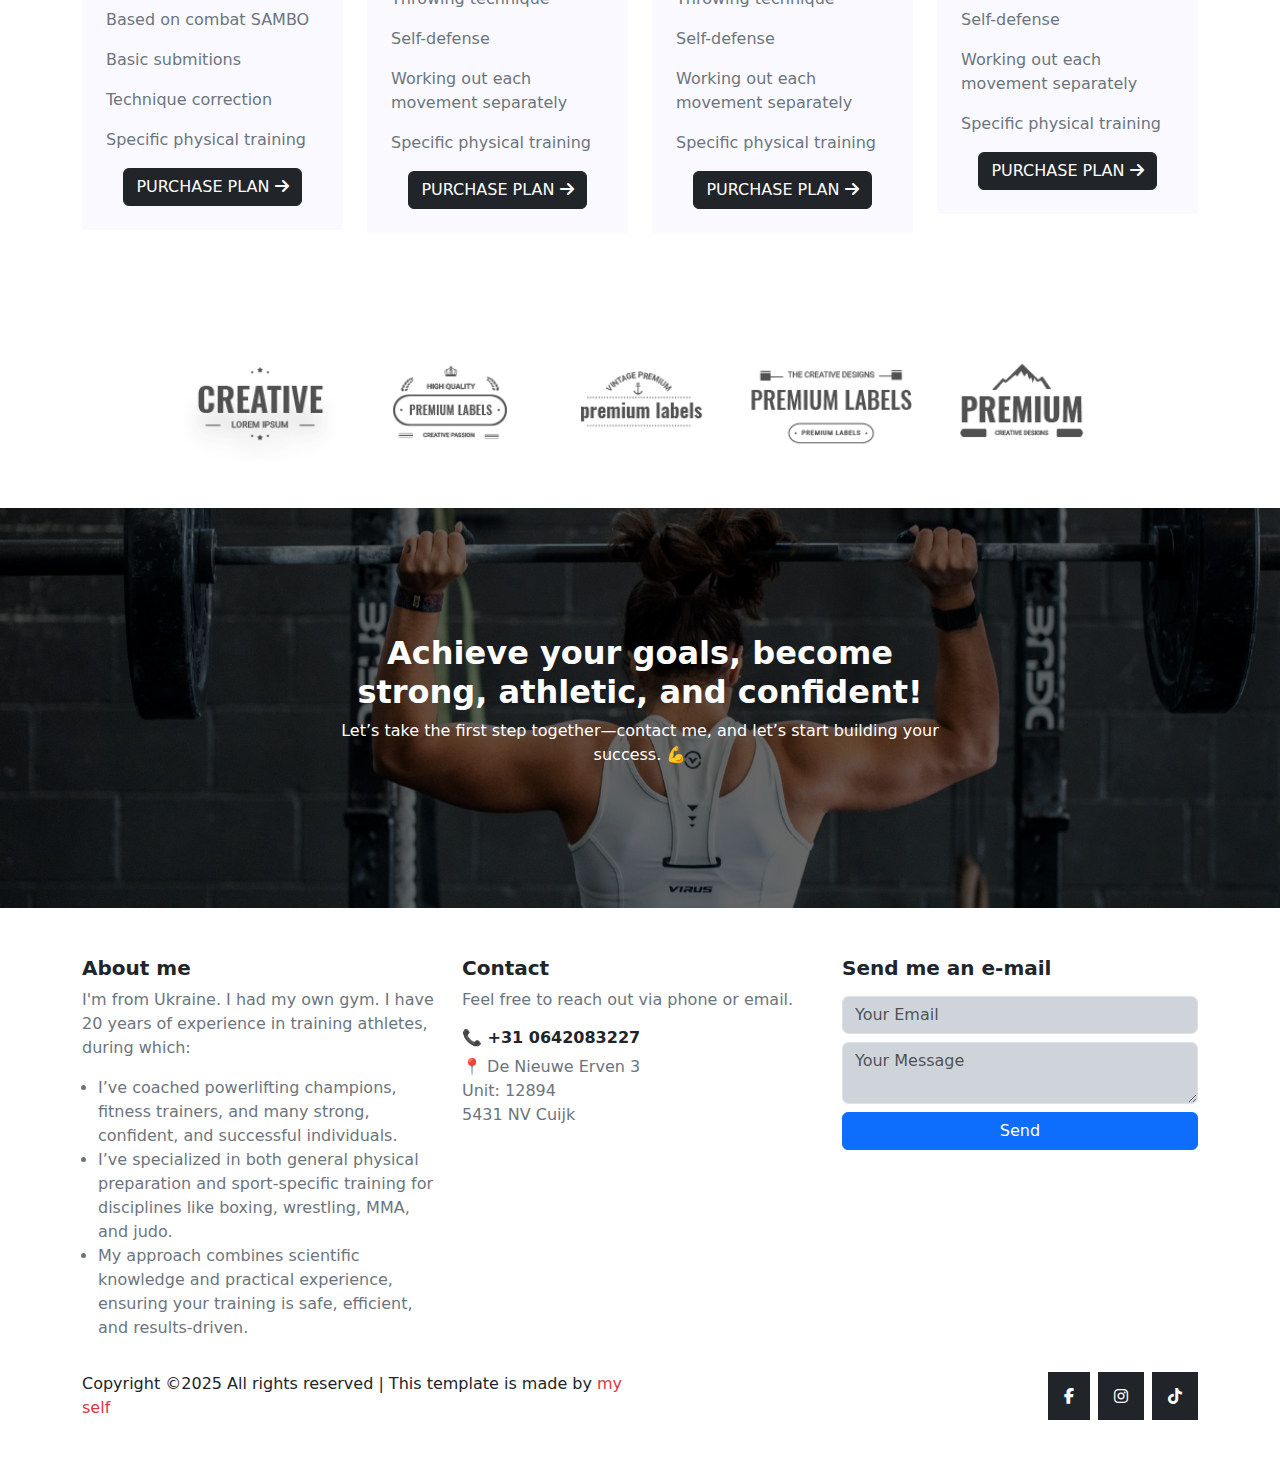
==== commit 2fefce03: "schedule" ====
--- a/index.html
+++ b/index.html
@@ -103,7 +103,7 @@
             >
           </li>
           <li>
-            <a class="fw-bold text-decoration-none text-dark" href="#schedule"
+            <a class="fw-bold text-decoration-none text-dark" href="#appointment"
               >SCHEDULE</a
             >
           </li>
@@ -246,7 +246,7 @@
         </div>
       </section>
       <!-- Schedule -->
-      <section id="schedule">
+      <section id="appointment">
         <div class="container text-center">
           
           <div class="container mt-5">
@@ -607,7 +607,7 @@
                   <li class="text-secondary mb-3">Working out each movement separately</li>
                   <li class="text-secondary mb-3">Personal approach</li>
                   <li class="text-center">
-                    <a class="btn btn-dark" href="#schedule"
+                    <a class="btn btn-dark" href="#appointment"
                       >PURCHASE PLAN <i class="fa-solid fa-arrow-right"></i
                     ></a>
                   </li>
@@ -640,7 +640,7 @@
                   <li class="text-secondary mb-3">Technique improvement</li>
                   <li class="text-secondary mb-3"></li>
                   <li class="text-center">
-                    <a class="btn btn-dark" href="#schedule"
+                    <a class="btn btn-dark" href="#appointment"
                       >PURCHASE PLAN <i class="fa-solid fa-arrow-right"></i
                     ></a>
                   </li>
@@ -673,7 +673,7 @@
                   <li class="text-secondary mb-3"></li>
                   <li class="text-secondary mb-3"></li>
                   <li class="text-center">
-                    <a class="btn btn-dark" href="#schedule"
+                    <a class="btn btn-dark" href="#appointment"
                       >PURCHASE PLAN <i class="fa-solid fa-arrow-right"></i
                     ></a>
                   </li>
@@ -718,7 +718,7 @@
                   <li class="text-secondary mb-3">Working out each movement separately</li>
                   <li class="text-secondary mb-3">Personal approach</li>
                   <li class="text-center">
-                    <a class="btn btn-dark" href="#schedule"
+                    <a class="btn btn-dark" href="#appointment"
                       >PURCHASE PLAN <i class="fa-solid fa-arrow-right"></i
                     ></a>
                   </li>
@@ -751,7 +751,7 @@
                   <li class="text-secondary mb-3">Technique improvement</li>
                   <li class="text-secondary mb-3"></li>
                   <li class="text-center">
-                    <a class="btn btn-dark" href="#schedule"
+                    <a class="btn btn-dark" href="#appointment"
                       >PURCHASE PLAN <i class="fa-solid fa-arrow-right"></i
                     ></a>
                   </li>
@@ -784,7 +784,7 @@
                   <li class="text-secondary mb-3"></li>
                   <li class="text-secondary mb-3"></li>
                   <li class="text-center">
-                    <a class="btn btn-dark" href="#schedule"
+                    <a class="btn btn-dark" href="#appointment"
                       >PURCHASE PLAN <i class="fa-solid fa-arrow-right"></i
                     ></a>
                   </li>
@@ -831,7 +831,7 @@
                 <li class="text-secondary mb-3">Technique correction</li>
                 <li class="text-secondary mb-3">Specific physical training</li>
                 <li class="text-center">
-                  <a class="btn btn-dark" href="#schedule"
+                  <a class="btn btn-dark" href="#appointment"
                     >PURCHASE PLAN <i class="fa-solid fa-arrow-right"></i
                   ></a>
                 </li>
@@ -864,7 +864,7 @@
                 <li class="text-secondary mb-3">Working out each movement separately</li>
                 <li class="text-secondary mb-3">Specific physical training</li>
                 <li class="text-center">
-                  <a class="btn btn-dark" href="#schedule"
+                  <a class="btn btn-dark" href="#appointment"
                     >PURCHASE PLAN <i class="fa-solid fa-arrow-right"></i
                   ></a>
                 </li>
@@ -898,7 +898,7 @@
                 <li class="text-secondary mb-3">Working out each movement separately</li>
                 <li class="text-secondary mb-3">Specific physical training</li>
                 <li class="text-center">
-                  <a class="btn btn-dark" href="#schedule"
+                  <a class="btn btn-dark" href="#appointment"
                     >PURCHASE PLAN <i class="fa-solid fa-arrow-right"></i
                   ></a>
                 </li>
@@ -932,7 +932,7 @@
                 <li class="text-secondary mb-3">Working out each movement separately</li>
                 <li class="text-secondary mb-3">Specific physical training</li>
                 <li class="text-center">
-                  <a class="btn btn-dark" href="#schedule"
+                  <a class="btn btn-dark" href="#appointment"
                     >PURCHASE PLAN <i class="fa-solid fa-arrow-right"></i
                   ></a>
                 </li>
--- a/src/assets/css/main.css
+++ b/src/assets/css/main.css
@@ -46,7 +46,7 @@
   #main #home h2 {
     font-size: 1.5rem !important;
   }
-  #main #schedule input {
+  #main #appointment input {
     margin-bottom: 1rem;
   }
 }
@@ -96,7 +96,7 @@
   #main #home {
     height: 20rem;
   }
-  #main #schedule {
+  #main #appointment {
     padding: 2rem 0 !important;
   }
   #footer {
@@ -165,21 +165,21 @@
 main #offer .wrapper:hover p {
   transform: rotateY(180deg);
 }
-main #schedule {
+main #appointment {
   background-color: #393c42;
   padding: 7rem 0;
 }
-main #schedule h2 {
-  font-size: 2rem;
-}
-main #schedule input {
+main #appointment h2 {
+  font-size: 2rem;
+}
+main #appointment input {
   background-color: #d3d6dd;
 }
-main #schedule input[type=button] {
+main #appointment input[type=button] {
   transition: background-color 0.5s;
   border-radius: 2rem !important;
 }
-main #schedule input[type=button]:hover {
+main #appointment input[type=button]:hover {
   background-color: transparent !important;
   color: #fff;
 }
